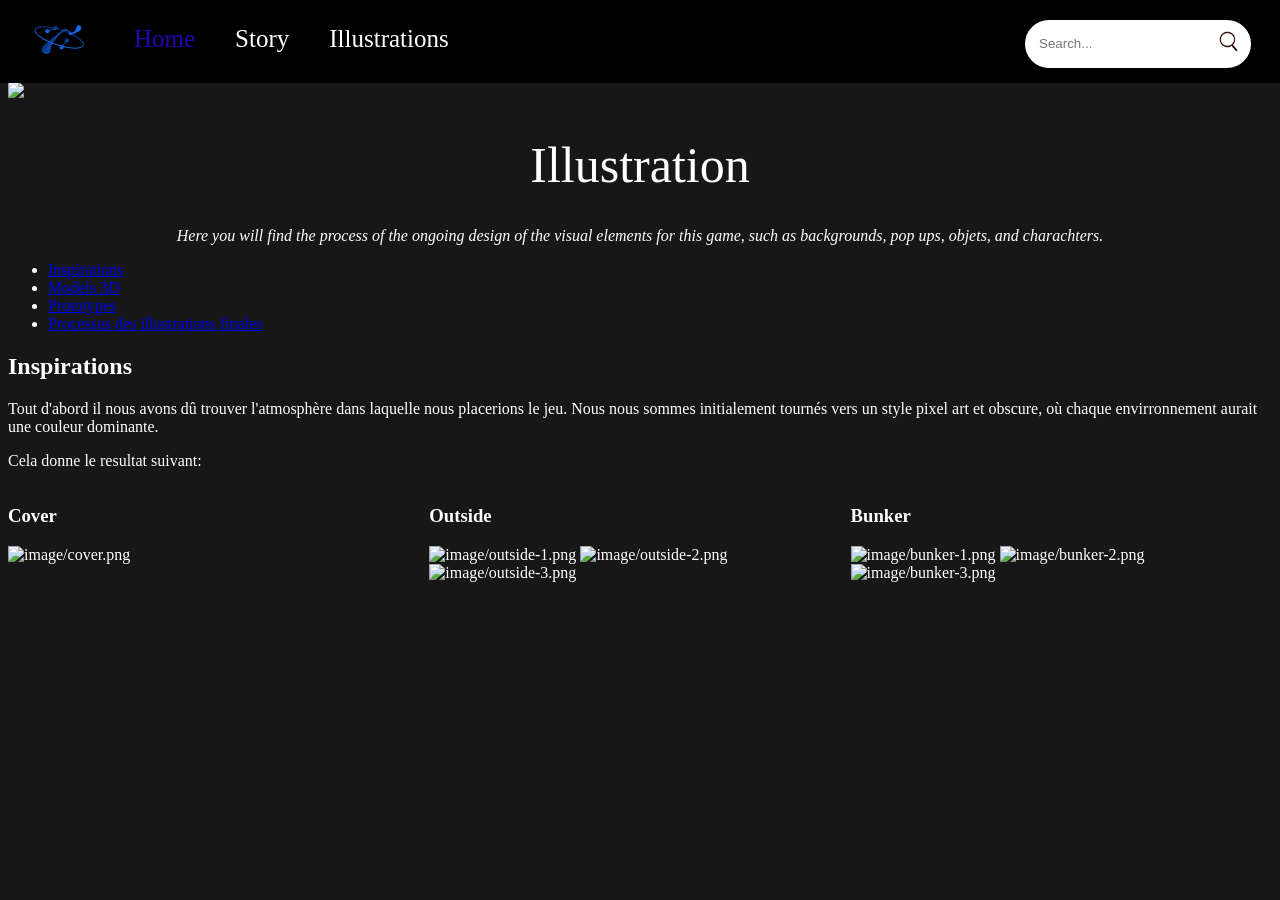
==== illustration.html @ 625d81b2 "Update illustration.html" ====
<!DOCTYPE html>
<html lang="en">
    <head>
        <meta charset="utf-8"/>
        <link rel="stylesheet" type="text/css" href="style/css1.css">
        <meta name="description" content="a site to represent our game project">
    	<meta name="keywords" content="Bottom Line">
    	<meta name="author" content="NGC crew">
		<title>Illustration page</title>

		<style>
			/*Disposition des images*/
			#algum{
				display: flex; 
    			gap: 10px;  
			}
			#album img{
				max-widght=200
				height: auto;
			}

			/*Pour faire des colonnes:*/
			
			.ligne:after {
			    content: "";
			    clear: both;
			    display: block;
			}
			[class*="col-"] {
			    float: left;
			    padding: 0px;
			}
			.col-1 {width: 8.33%;}
			.col-2 {width: 16.66%;}
			.col-3 {width: 25%;}
			.col-4 {width: 33.33%;}
			.col-5 {width: 41.66%;}
			.col-6 {width: 50%;}
			.col-7 {width: 58.33%;}
			.col-8 {width: 66.66%;}
			.col-9 {width: 75%;}
			.col-10 {width: 83.33%;}
			.col-11 {width: 91.66%;}
			.col-12 {width: 100%;}
			

				
		</style>
    </head>
    
    <body>

        <div class="menu" id="menu">
            <ul>
                <li><img src="image/nexgenc.png" alt="NGC logo" width="50px" id="ngc"></li>
                <li><a href="index.html" id="home">Home</a> </li>
                <li><a href="story.html" id="story">Story</a></li>
                <li><a href="illustration.html" id="illu">Illustrations</a></li>
                    
                    <div class="search">
                        <form class="bar">
                            <input type="text" placeholder="Search..." id='searchinput'>
                            <button type="button" onclick="chercher()"><img src="image/search.png" width="30px"></button>
                        </form>
                    </div>
            </ul>
        </div>
  
        <div id="Top">
            <img src="https://i.pinimg.com/originals/60/51/5e/60515eca291621e67d0bb58f9df9e70d.gif" id="front-img">
            <div id="message"></div>
            <h1 id="front-txt">Illustration</h1>
            <p class="intro-txt"><em>Here you will find the process of the ongoing design of the visual elements for this game, such as backgrounds, pop ups, objets, and charachters.</em></p> 
        </div>

		<div id="sommaire">
			<ul>
				<li> <a href="#inspiration"> Inspirations </a></li>
				<li><a href="#models"> Models 3D </a></li>
				<li><a href="#prototypes"> Prototypes</a></li>
				<li><a href="processus">Processus des illustrations finales</a></li>
			</ul>
		</div>

		<div id="inspiration">
			<h2> Inspirations</h2>
			<p> Tout d'abord il nous avons dû trouver l'atmosphère dans laquelle nous placerions le jeu. Nous nous sommes initialement tournés vers un style pixel art et obscure, où chaque envirronnement aurait une couleur dominante.</p>
			<p>Cela donne le resultat suivant:</p>
			<div class=ligne>
				<div class="col-4">
					<h3>Cover</h3>
					<div id="album">
						<img src="" alt="image/cover.png">
					</div>
				</div>
				<div class="col-4">
					<h3>Outside</h3>
					<img src="" alt="image/outside-1.png">
					<img src="" alt="image/outside-2.png">
					<img src="" alt="image/outside-3.png">
				</div>
				<div class="col-4">
					<h3>Bunker</h3>
					<img src="" alt="image/bunker-1.png">
					<img src="" alt="image/bunker-2.png">
					<img src="" alt="image/bunker-3.png">
				</div>
			</div>
		</div>
    </body>
---- style/css1.css ----
/*Pour faire des colones:*/

.ligne:after {
    content: "";
    clear: both;
    display: block;
}
[class*="col-"] {
    float: left;
    padding: 0px;
}
.col-1 {width: 8.33%;}
.col-2 {width: 16.66%;}
.col-3 {width: 25%;}
.col-4 {width: 33.33%;}
.col-5 {width: 41.66%;}
.col-6 {width: 50%;}
.col-7 {width: 58.33%;}
.col-8 {width: 66.66%;}
.col-9 {width: 75%;}
.col-10 {width: 83.33%;}
.col-11 {width: 91.66%;}
.col-12 {width: 100%;}



/*Style du Menu*/
.menu{ 
    position:sticky; 
    top:0; 
    left:0; 
    background-color: #000000;
    padding: 15px;
    margin-top: -9px;
    margin-left: -9px;
    margin-right: -9px;
} 
     
     
.menu ul{ 
    display:flex; 
    list-style: none;
    margin: 0;
    padding: 0;
} 


.menu li a{ 
    font-size: 25px;

    color:rgb(255, 255, 255);
    text-decoration:none; 
    display:block; 
    padding: 10px 20px;
}


/*a mettre en java + onpage color*/
.menu li a:hover{
    background-color: rgb(0, 14, 33);
} 


.menu li img{
    padding: 10px 20px;
    margin-right: 10px;
}


#home {
    color: #2900b0; /*current page = colored*/
}



/*Style search bar*/

.search{
    margin-left: auto;
    margin-right: 15px;
    margin-top: 5px;
    background-color: #ffffff;
    border: 4px solid #ffffff;
    border-radius: 50px;
}

.bar{
    display: flex;
}

.bar input{
    background: transparent;
    border: 0;
    outline: none;
    padding-left: 10px;
    padding-top: 5px;
}

.bar button{
    background: transparent;
    border: 0;
    padding-top: 5px;
}


.bar button img{
    width: 25px;
}


body{
    background-color: #171717;
    color: #ffffff;
}

#front-img {
    width: 100%;
}

#front-txt{
    font-size: 50px;
    color: #fff;
    font-weight: 30;
    text-align: center;
}

.intro-txt{
    text-align: center;
}

#contenu {
    margin-top: 70px;
}

#comments {
    margin-top: 50px;
    margin-right: 30px;
}

#add-comment {
    margin-left: 40px;
}


/*images photos de profiles*/
.img{ align-items: center; /* Ajuste la largeur de l'image à 100% de son conteneur */ 
     height: auto; /* Maintient le ratio d'aspect de l'image */ 
     margin: 0 auto; /* Centre l'image horizontalement */ } 

.image-carree{
    height: 200px;
}



/*Bouton sympatique*/
.tient{
    display: inline-block;
  background-color: #b80000;
  border-radius: 10px;
  border: 4px double #cccccc;
  color: #eeeeee;
  text-align: center;
  font-size: 16px;
  padding: 10px;
  width: 100px;
  -webkit-transition: all 0.5s;
  -moz-transition: all 0.5s;
  -o-transition: all 0.5s;
  transition: all 0.5s;
  cursor: pointer;
  margin: 5px;
}
.tient:hover {
  background-color: rgb(255, 115, 115);
}

[id*='animal']{
    text-align: center;
}

[id*='animal'] ul {
    list-style-type: none;
}

#comments ul {
  list-style-type: none;
}

/*commentaires*/
#comments ul > li:not(li ul li) {
    background-color: rgb(56, 56, 56);
    border-radius: 10px;
    padding: 10px;
    margin-bottom: 15px;
}

.div_avec_bordure{
    background-color: rgb(65, 42, 42);
    border-radius: 10px;
    padding: 10px;
    width: fit-content;
}

.div_avec_bordure form{
    margin-left: 20px;
    margin-right: 20px;
    margin-top: 5px;
    margin-bottom: 5px;
}

.ligne li a{
    color:rgb(255, 255, 255);
    text-decoration:none;
}
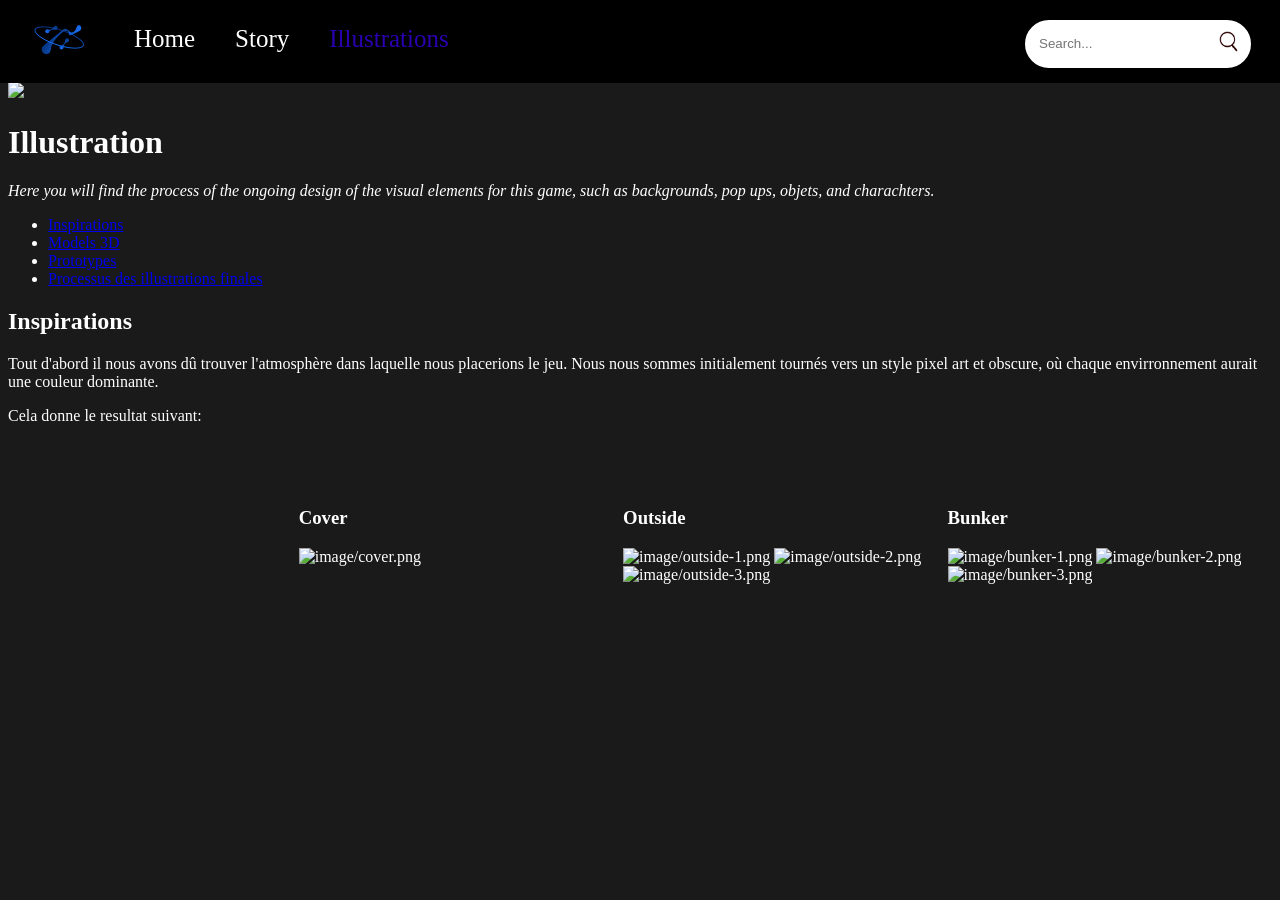
==== commit bfe11da4: "Update illustration.html" ====
--- a/illustration.html
+++ b/illustration.html
@@ -2,7 +2,7 @@
 <html lang="en">
     <head>
         <meta charset="utf-8"/>
-        <link rel="stylesheet" type="text/css" href="style/css1.css">
+        <link rel="stylesheet" type="text/css" href="style/css3.css">
         <meta name="description" content="a site to represent our game project">
     	<meta name="keywords" content="Bottom Line">
     	<meta name="author" content="NGC crew">
--- a/style/css3.css
+++ b/style/css3.css
@@ -0,0 +1,158 @@
+/*Pour faire des colones:*/
+
+.ligne:after {
+    content: "";
+    clear: both;
+    display: block;
+}
+
+[class*="col-"] {
+    float: left;
+    padding: 0px;
+}
+
+.col-1 {width: 8.33%;}
+.col-2 {width: 16.66%;}
+.col-3 {width: 25%;}
+.col-4 {width: 33.33%;}
+.col-5 {width: 41.66%;}
+.col-6 {width: 50%;}
+.col-7 {width: 58.33%;}
+.col-8 {width: 66.66%;}
+.col-9 {width: 75%;}
+.col-10 {width: 83.33%;}
+.col-11 {width: 91.66%;}
+.col-12 {width: 100%;}
+
+
+/*Style du Menu*/
+.menu{ 
+    position:sticky; 
+    top:0; 
+    left:0; 
+    background-color: #000000;
+    padding: 15px;
+    margin-top: -9px;
+    margin-left: -9px;
+    margin-right: -9px;
+} 
+     
+     
+.menu ul{ 
+    display:flex; 
+    list-style: none;
+    margin: 0;
+    padding: 0;
+} 
+
+
+.menu li a{ 
+    font-size: 25px;
+
+    color:rgb(255, 255, 255);
+    text-decoration:none; 
+    display:block; 
+    padding: 10px 20px;
+}
+
+.menu li a:hover{
+    background-color: rgb(0, 14, 33);
+} 
+
+
+.menu li img{
+    padding: 10px 20px;
+    margin-right: 10px;
+}
+
+
+#illu {
+    color: #2900b0; /*current page = colored*/
+}
+
+
+/*Style search bar*/
+.search{
+    margin-left: auto;
+    margin-right: 15px;
+    margin-top: 5px;
+    background-color: #ffffff;
+    border: 4px solid #ffffff;
+    border-radius: 50px;
+}
+
+
+.bar{
+    display: flex;
+}
+
+
+.bar input{
+    background: transparent;
+    border: 0;
+    outline: none;
+    padding-left: 10px;
+    padding-top: 5px;
+}
+
+
+.bar button{
+    background: transparent;
+    border: 0;
+    padding-top: 5px;
+}
+
+
+.bar button img{
+    width: 25px;
+}
+
+/*body*/
+body{
+    background-color: #1a1a1a;
+    color: #ffffff;
+}
+
+img{ align-items: center; /* Ajuste la largeur de l'image à 100% de son conteneur */ 
+     height: auto; /* Maintient le ratio d'aspect de l'image */ 
+     margin: 0 auto; /* Centre l'image horizontalement */ } 
+
+#image-carree {height: 200px;
+    border-radius:50%; 
+
+}
+#animal1 img{height: 200px;
+    border-radius:50%;
+    
+}
+[id*='animal']{
+    text-align: center;
+}
+[id*='animal'] ul {
+  list-style-type: none;
+}
+
+.ligne {
+    display: block;
+    margin-top: 5%;
+    margin-left: 23%;
+    margin-bottom: 5%;
+}
+
+.feed h1{
+    text-align: center;
+}
+
+#feedimg {
+    display: block;
+    margin: auto;
+}
+
+fieldset{
+    margin-left: 10%;
+    margin-right: 10%;
+}
+
+.center{
+    text-align: center;
+}
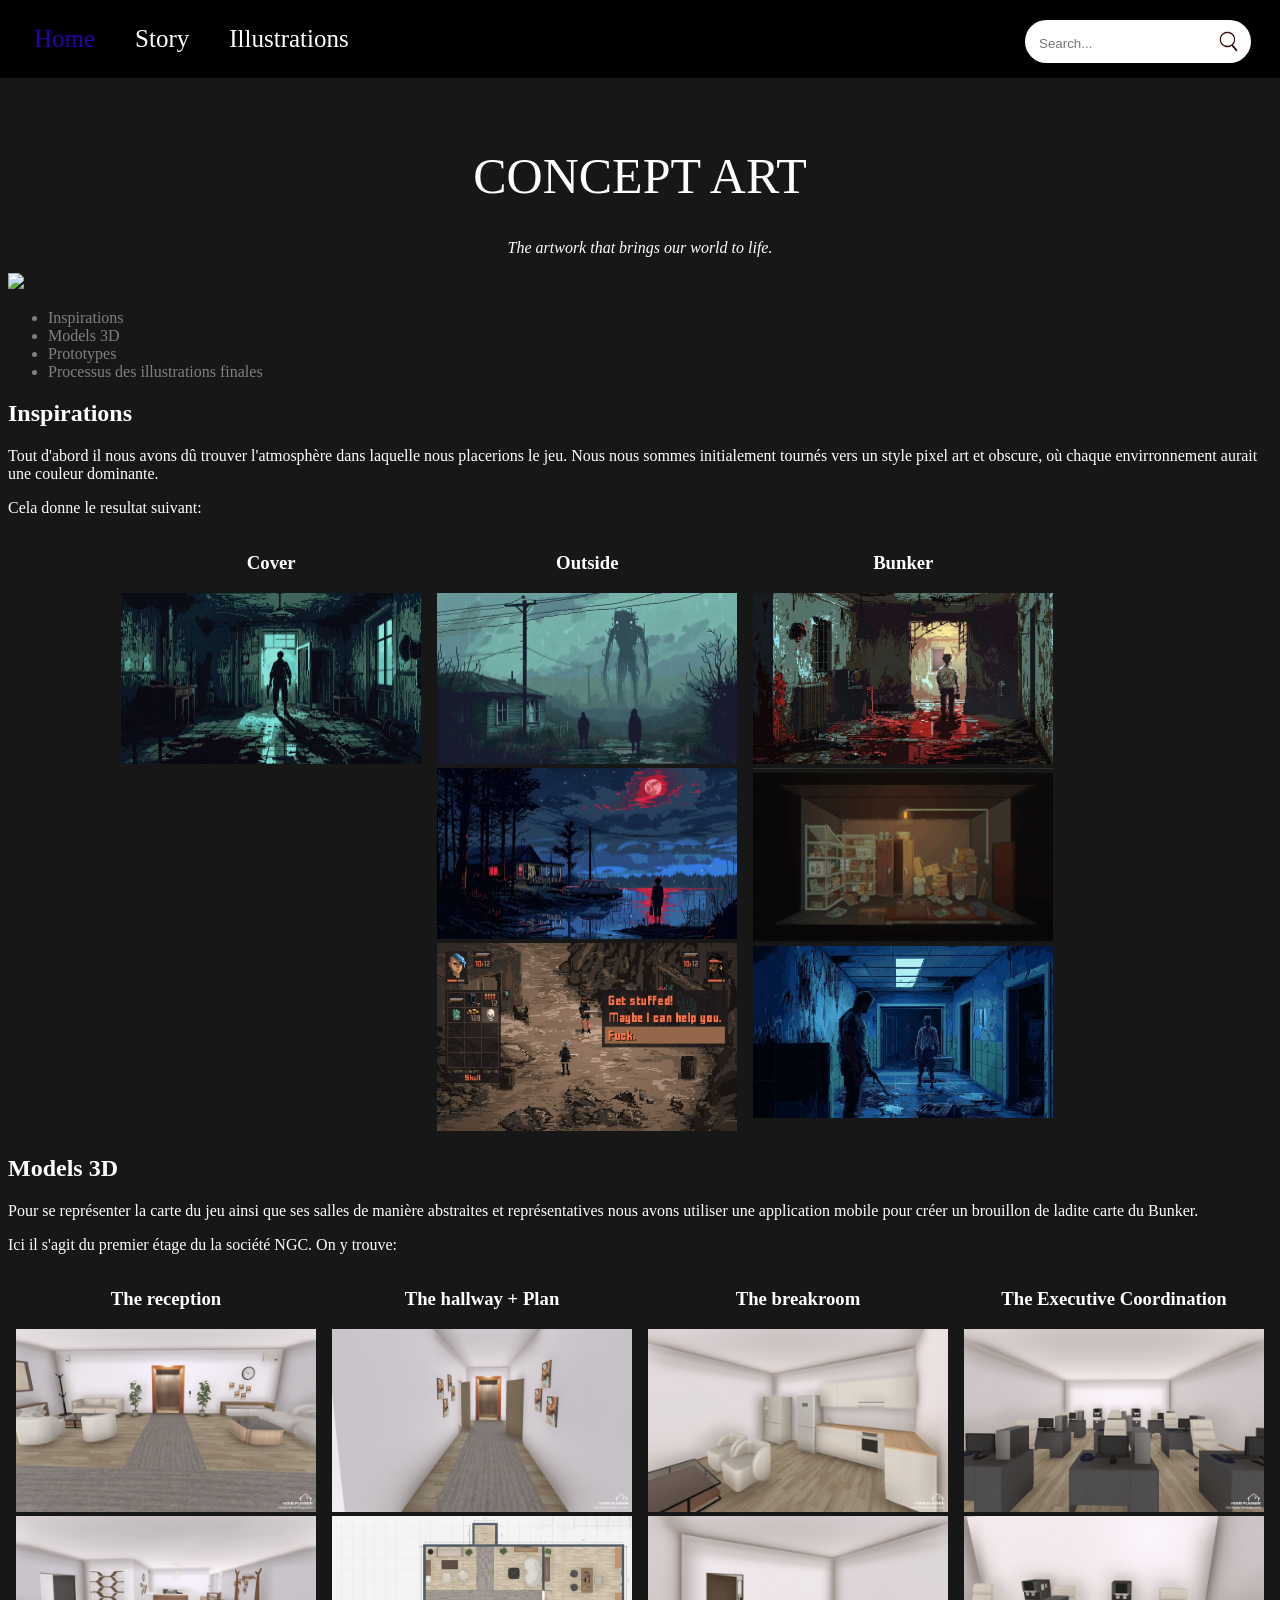
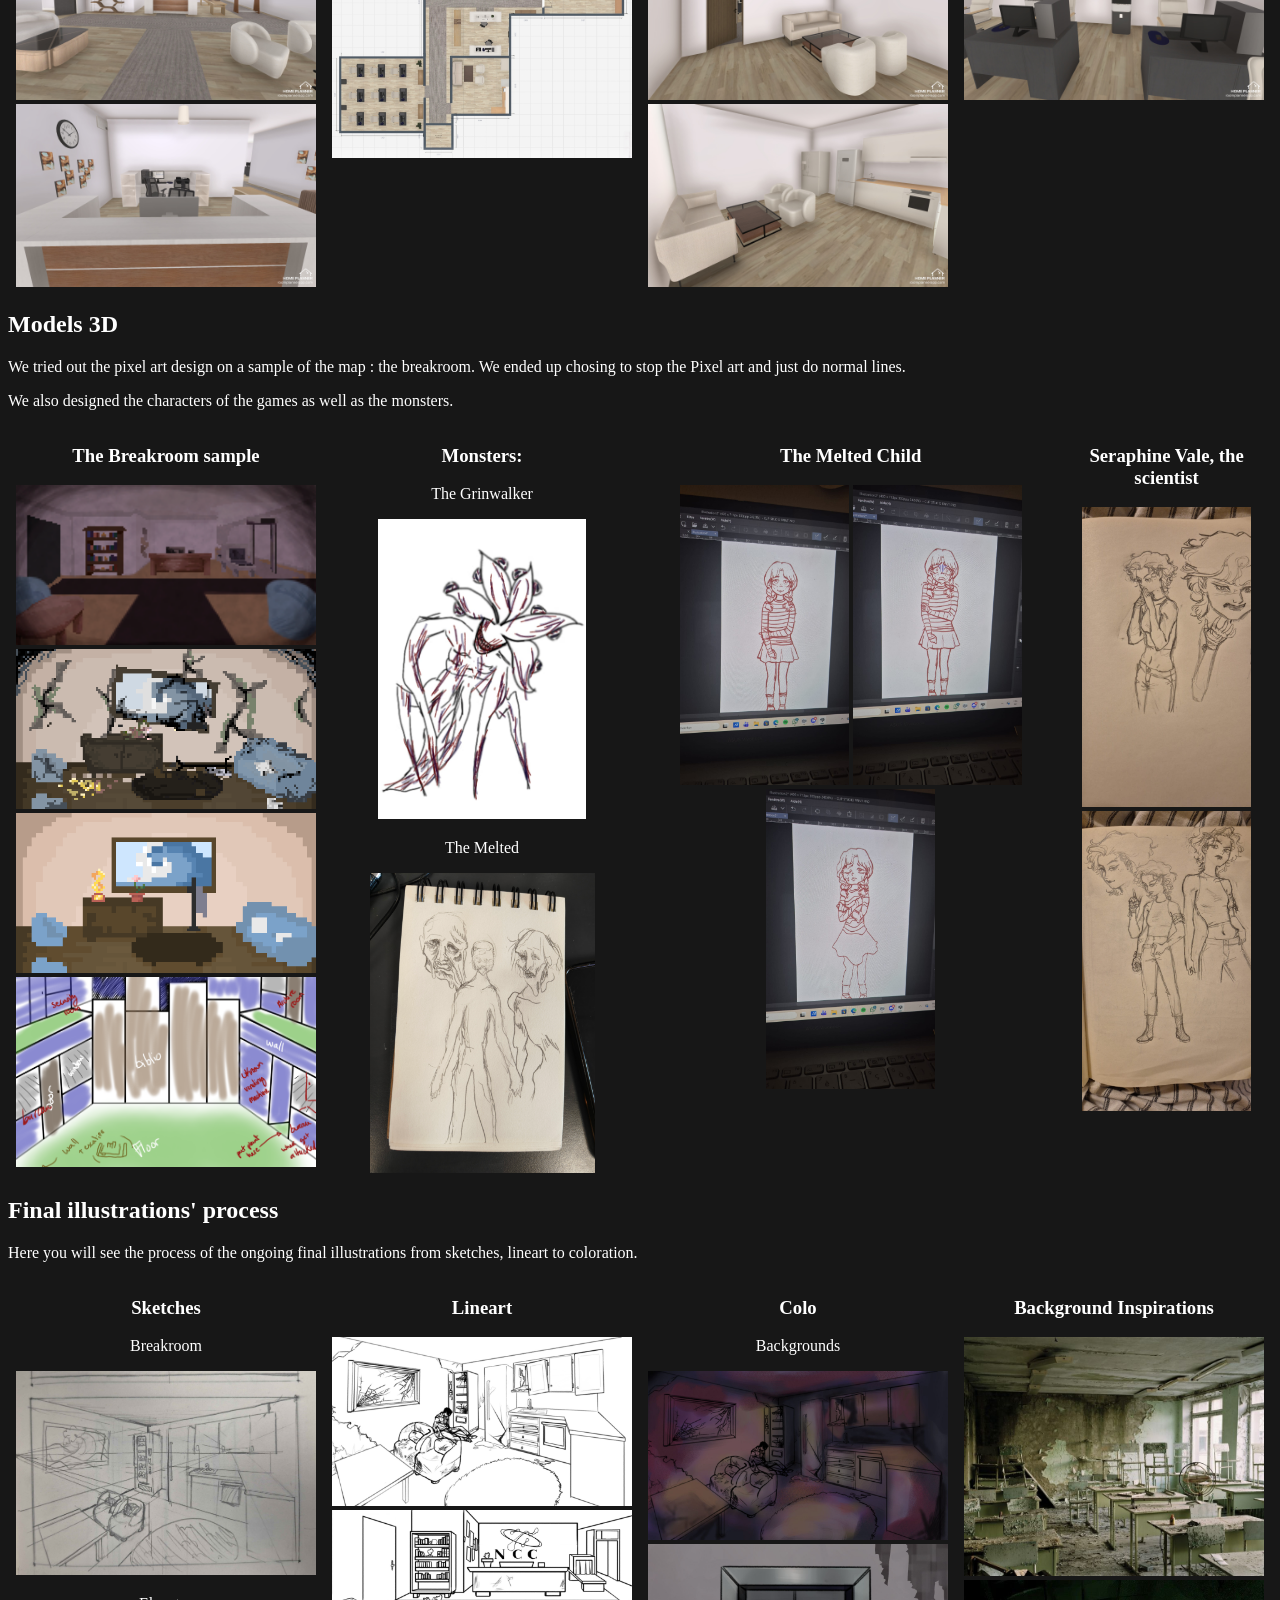
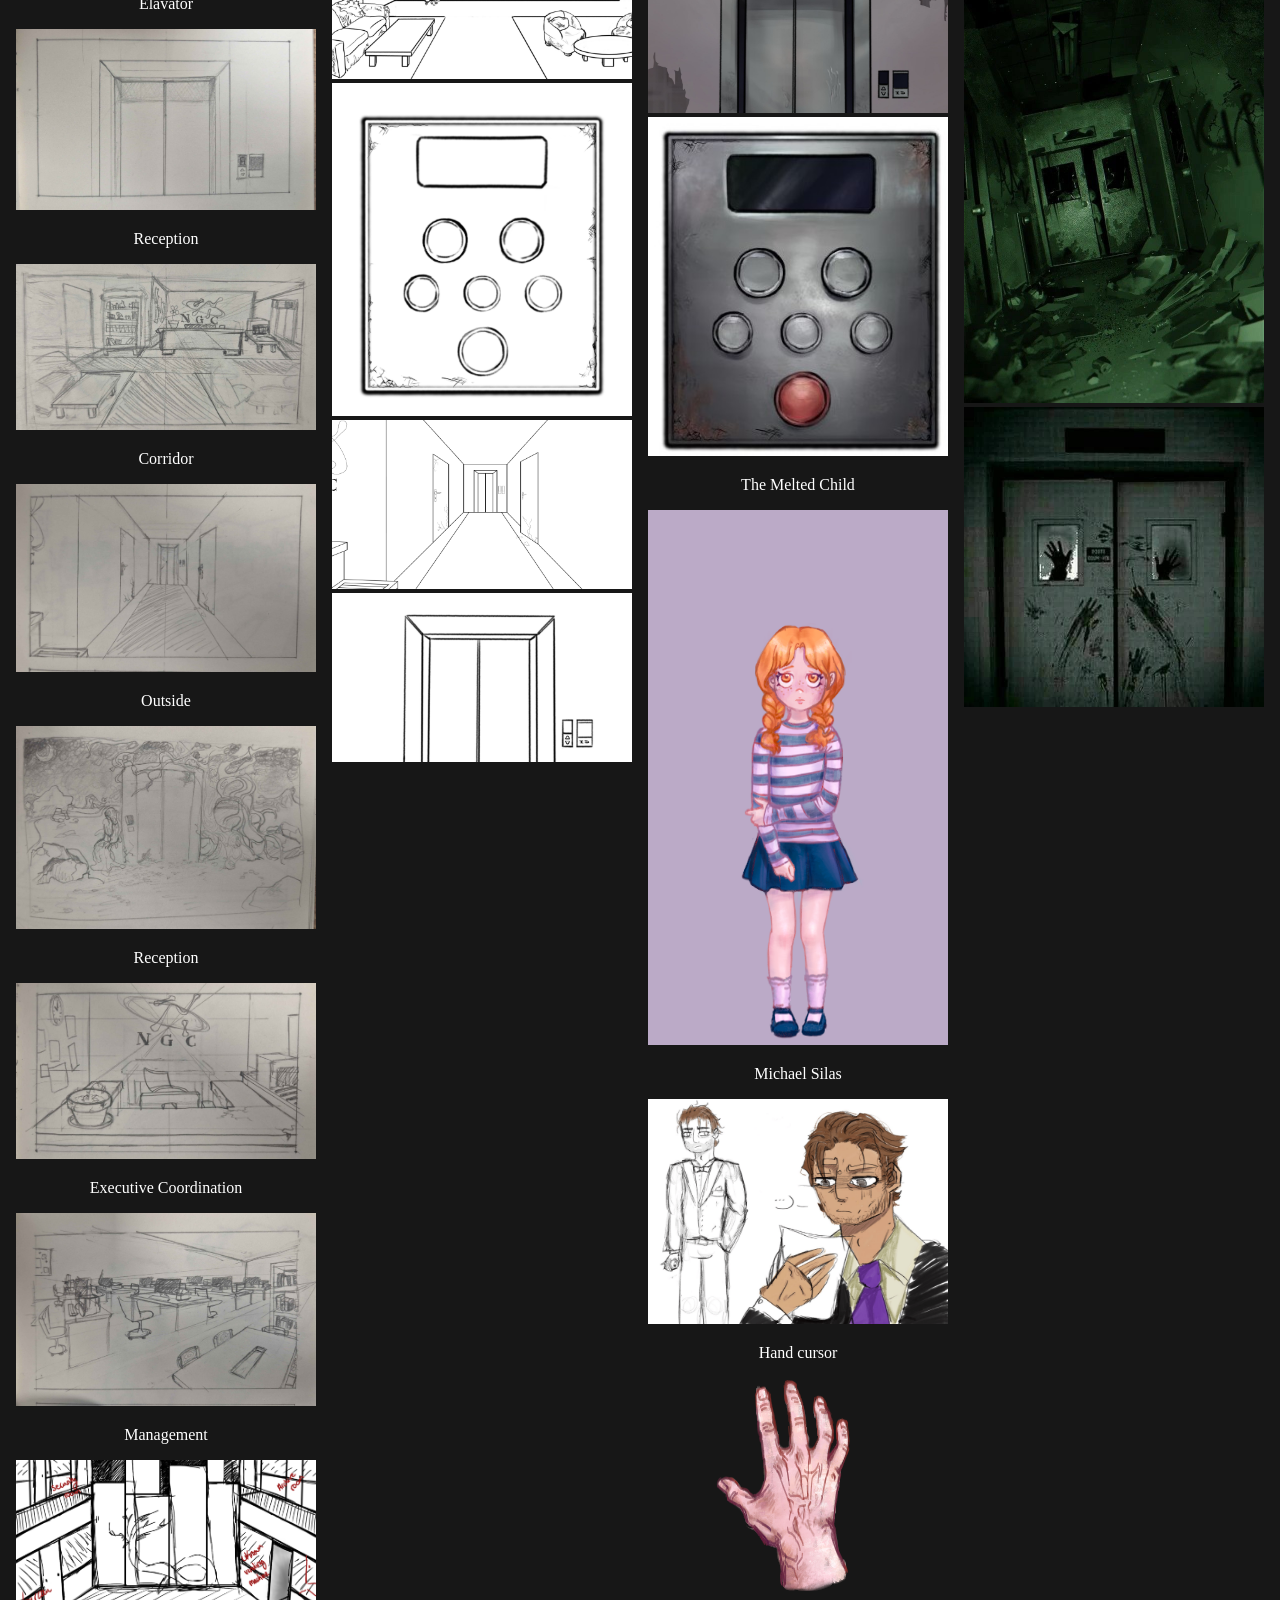
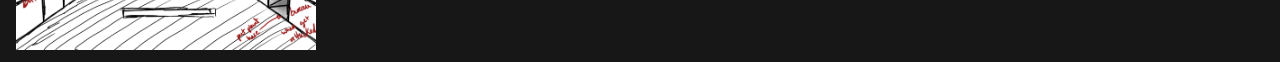
==== commit bcf093c7: "illustration page finished" ====
--- a/illustration.html
+++ b/illustration.html
@@ -2,20 +2,39 @@
 <html lang="en">
     <head>
         <meta charset="utf-8"/>
-        <link rel="stylesheet" type="text/css" href="style/css3.css">
+        <link rel="stylesheet" type="text/css" href="style/css1.css">
         <meta name="description" content="a site to represent our game project">
     	<meta name="keywords" content="Bottom Line">
     	<meta name="author" content="NGC crew">
 		<title>Illustration page</title>
 
 		<style>
+            /*lien*/
+            a,
+            a:visited,
+            a:active {
+                color: inherit;
+                text-decoration: none; /* ou none si tu veux */
+            }
+            a:hover{
+                color: white;
+            }
+            ul{
+                color: gray;
+                text-decoration: none;
+            }
+            /*Disposer tout les titre h3 au centre*/
+            h3{
+                text-align: center;
+            }
+
 			/*Disposition des images*/
-			#algum{
-				display: flex; 
+			#album{
+                text-align: center;
     			gap: 10px;  
 			}
 			#album img{
-				max-widght=200
+				max-width: 300px;
 				height: auto;
 			}
 
@@ -52,25 +71,27 @@
 
         <div class="menu" id="menu">
             <ul>
-                <li><img src="image/nexgenc.png" alt="NGC logo" width="50px" id="ngc"></li>
                 <li><a href="index.html" id="home">Home</a> </li>
-                <li><a href="story.html" id="story">Story</a></li>
-                <li><a href="illustration.html" id="illu">Illustrations</a></li>
+                <li><a href="story.html" id="form">Story</a></li>
+                <li><a href="illustration.html" id="about">Illustrations</a></li>
                     
                     <div class="search">
                         <form class="bar">
-                            <input type="text" placeholder="Search..." id='searchinput'>
-                            <button type="button" onclick="chercher()"><img src="image/search.png" width="30px"></button>
-                        </form>
+                        <input type="text" placeholder="Search..." id='searchinput'>
+                        <button type="button" onclick="chercher()"><img src="image/search.png" width="30px"></button>
+                    </form>
                     </div>
             </ul>
         </div>
   
         <div id="Top">
-            <img src="https://i.pinimg.com/originals/60/51/5e/60515eca291621e67d0bb58f9df9e70d.gif" id="front-img">
-            <div id="message"></div>
-            <h1 id="front-txt">Illustration</h1>
-            <p class="intro-txt"><em>Here you will find the process of the ongoing design of the visual elements for this game, such as backgrounds, pop ups, objets, and charachters.</em></p> 
+            <div id="contenu">
+            <div class="feed">
+                <h1 id="front-txt">CONCEPT ART</h1>
+                <p class="intro-txt"><em>The artwork that brings our world to life.</em></p>
+                <img src="https://i.pinimg.com/1200x/23/aa/86/23aa86f2eb65d924504373cc78329e7d.jpg" id="feedimg" width="800px">
+            </div>
+        </div>
         </div>
 
 		<div id="sommaire">
@@ -78,7 +99,7 @@
 				<li> <a href="#inspiration"> Inspirations </a></li>
 				<li><a href="#models"> Models 3D </a></li>
 				<li><a href="#prototypes"> Prototypes</a></li>
-				<li><a href="processus">Processus des illustrations finales</a></li>
+				<li><a href="#processus">Processus des illustrations finales</a></li>
 			</ul>
 		</div>
 
@@ -86,24 +107,172 @@
 			<h2> Inspirations</h2>
 			<p> Tout d'abord il nous avons dû trouver l'atmosphère dans laquelle nous placerions le jeu. Nous nous sommes initialement tournés vers un style pixel art et obscure, où chaque envirronnement aurait une couleur dominante.</p>
 			<p>Cela donne le resultat suivant:</p>
-			<div class=ligne>
+			<div class="ligne">
+                <div class="col-1"><p></p></div>
+				<div class="col-3">
+					<h3>Cover</h3>
+					<div id="album">
+						<img src="image/cover.png" alt="">
+					</div>
+				</div>
+				<div class="col-3">
+					<h3>Outside</h3>
+                    <div id="album">
+                        <img src="image/outside-1.png" alt="">
+                        <img src="image/outside-2.png" alt="">
+                        <img src="image/outside-3.png" alt="">
+                    </div>
+				</div>
+				<div class="col-3">
+					<h3>Bunker</h3>
+                    <div id="album">
+                        <img src="image/bunker-1.png" alt="">
+                        <img src="image/bunker-2.png" alt="">
+                        <img src="image/bunker-3.png" alt="">
+                    </div>
+     
+				</div>
+			</div>
+		</div>
+
+        <div id="models">
+			<h2> Models 3D</h2>
+			<p> Pour se représenter la carte du jeu ainsi que ses salles de manière abstraites et représentatives nous avons utiliser une application mobile pour créer un brouillon de ladite carte du Bunker.</p>
+			<p>Ici il s'agit du premier étage du la société NGC. On y trouve:</p>
+			<div class="ligne">
+				<div class="col-3">
+					<h3>The reception</h3>
+					<div id="album">
+						<img src="image/reception-1.jpg" alt="">
+                        <img src="image/reception-2.jpg" alt="">
+                        <img src="image/reception-3.jpg" alt="">
+					</div>
+				</div>
+				<div class="col-3">
+                    <div id="album">
+                        <h3>The hallway + Plan</h3>
+                        <img src="image/hall.jpg" alt="">
+                        <img src="image/plan.jpg" alt="Plan en coupe de la map 3D du niveau -1">
+                    </div>
+				</div>
+				<div class="col-3">
+					<h3>The breakroom</h3>
+                    <div id="album">
+                        <img src="image/break-1.jpg" alt="">
+                        <img src="image/break-2.jpg" alt="">
+                        <img src="image/break-3.jpg" alt="">
+                    </div>
+				</div>
+                <div class="col-3">
+                    <div id="album">
+                        <h3>The Executive Coordination</h3>
+                        <img src="image/ec-1.jpg" alt="">
+                        <img src="image/ec-2.jpg" alt="">
+                    </div>
+				</div>
+			</div>
+		</div>
+
+        
+        <div id="prototypes">
+			<h2> Models 3D</h2>
+			<p> We tried out the pixel art design on a sample of the map : the breakroom. We ended up chosing to stop the Pixel art and just do normal lines.</p>
+			<p> We also designed the characters of the games as well as the monsters.</p>
+			<div class="ligne">
+				<div class="col-3">
+					<h3>The Breakroom sample</h3>
+					<div id="album">
+						<img src="image/receptioncolo.png" alt="" style="width: 300px;">
+                        <img src="image/receptioncolo-1.png" alt="">
+                        <img src="image/receptioncolo-2.png" alt="">
+                        <img src="image/management.png" alt="">
+					</div>
+				</div>
+				<div class="col-3">
+                    <div id="album" >
+                        <h3>Monsters:</h3>
+                        <p>The Grinwalker</p>
+                        <img src="image/grinwalker.png" alt="" style="height: 300px;">
+                        <p>The Melted</p>
+                        <img src="image/melted.jpg" alt="" style="height: 300px;">
+                    </div>
+				</div>
 				<div class="col-4">
-					<h3>Cover</h3>
-					<div id="album">
-						<img src="" alt="image/cover.png">
-					</div>
-				</div>
-				<div class="col-4">
-					<h3>Outside</h3>
-					<img src="" alt="image/outside-1.png">
-					<img src="" alt="image/outside-2.png">
-					<img src="" alt="image/outside-3.png">
-				</div>
-				<div class="col-4">
-					<h3>Bunker</h3>
-					<img src="" alt="image/bunker-1.png">
-					<img src="" alt="image/bunker-2.png">
-					<img src="" alt="image/bunker-3.png">
+					<h3>The Melted Child</h3>
+                    <div id="album">
+                        <img src="image/mchild-1.jpeg" alt="" style="height: 300px;">
+                        <img src="image/mchild-2.jpeg" alt="" style="height: 300px;">
+                        <img src="image/mchild-3.jpeg" alt="" style="height: 300px;">
+                    </div>
+				</div>
+                <div class="col-2">
+                    <div id="album">
+                        <h3>Seraphine Vale, the scientist</h3>
+                        <img src="image/seraphine-1.jpeg" alt="" style="height: 300px;">
+                        <img src="image/seraphine-2.jpeg" alt="" style="height: 300px;">
+                    </div>
+				</div>
+			</div>
+		</div>
+
+        <div id="processus">
+			<h2> Final illustrations' process</h2>
+			<p>Here you will see the process of the ongoing final illustrations from sketches, lineart to coloration. </p>
+			<div class="ligne">
+				<div class="col-3">
+					<h3>Sketches</h3>
+					<div id="album">
+                        <p>Breakroom</p>
+                        <img src="image/breakroom.jpg" alt="" >
+                        <p>Elavator</p>
+                        <img src="image/elevatorr.jpg" alt="" >
+                        <p>Reception</p>
+                        <img src="image/reception.jpg" alt="" >
+                        <p>Corridor</p>
+                        <img src="image/corridor.jpg" alt="" >
+                        <p>Outside</p>
+                        <img src="image/outside.jpg" alt="" >
+                        <p>Reception</p>
+                        <img src="image/reception-desk.jpg" alt="" >
+                        <p>Executive Coordination</p>
+                        <img src="image/executive-coordination.jpg" alt="" >
+                        <p>Management</p>
+                        <img src="image/management-sketch.png" alt="" >
+					</div>
+				</div>
+				<div class="col-3">
+                    <div id="album" >
+                        <h3>Lineart</h3>
+                        <img src="image/breakroom-lineart.jpg" alt="" >
+                        <img src="image/reception-lineart.jpg" alt="" >
+                        <img src="image/buttonlineart.png" alt="" >
+                        <img src="image/corridor-lineart.png" alt="" >
+                        <img src="image/elavator-lineart.jpg" alt="" >
+                    </div>
+				</div>
+				<div class="col-3">
+					<h3>Colo</h3>
+                    <div id="album">
+                        <p>Backgrounds</p>
+                        <img src="image/breakroom-colo.jpg" alt="">
+                        <img src="image/elevator-colo.jpg" alt="" >
+                        <img src="image/boutton-elevator.jpg" alt="" >
+                        <p>The Melted Child</p>
+                        <img src="image/meltedchild.png">
+                        <p>Michael Silas</p>
+                        <img src="image/michael.png" alt="" >
+                        <p>Hand cursor</p>
+                        <img src="image/hand-cursor-2.png">
+                    </div>
+				</div>
+                <div class="col-3">
+                    <div id="album">
+                        <h3>Background Inspirations</h3>
+                        <img src="image/inspibk-1.jpeg" alt="" >
+                        <img src="image/inspibk-2.jpeg" alt="">
+                        <img src="image/inspibk-3.jpeg" alt="">
+
+                    </div>
 				</div>
 			</div>
 		</div>
--- a/style/css1.css
+++ b/style/css1.css
@@ -0,0 +1,215 @@
+/*Pour faire des colones:*/
+
+.ligne:after {
+    content: "";
+    clear: both;
+    display: block;
+}
+[class*="col-"] {
+    float: left;
+    padding: 0px;
+}
+.col-1 {width: 8.33%;}
+.col-2 {width: 16.66%;}
+.col-3 {width: 25%;}
+.col-4 {width: 33.33%;}
+.col-5 {width: 41.66%;}
+.col-6 {width: 50%;}
+.col-7 {width: 58.33%;}
+.col-8 {width: 66.66%;}
+.col-9 {width: 75%;}
+.col-10 {width: 83.33%;}
+.col-11 {width: 91.66%;}
+.col-12 {width: 100%;}
+
+
+
+/*Style du Menu*/
+.menu{ 
+    position:sticky; 
+    top:0; 
+    left:0; 
+    background-color: #000000;
+    padding: 15px;
+    margin-top: -9px;
+    margin-left: -9px;
+    margin-right: -9px;
+} 
+     
+     
+.menu ul{ 
+    display:flex; 
+    list-style: none;
+    margin: 0;
+    padding: 0;
+} 
+
+
+.menu li a{ 
+    font-size: 25px;
+
+    color:rgb(255, 255, 255);
+    text-decoration:none; 
+    display:block; 
+    padding: 10px 20px;
+}
+
+
+/*a mettre en java + onpage color*/
+.menu li a:hover{
+    background-color: rgb(0, 14, 33);
+} 
+
+
+.menu li img{
+    padding: 10px 20px;
+    margin-right: 10px;
+}
+
+
+#home {
+    color: #2900b0; /*current page = colored*/
+}
+
+
+
+/*Style search bar*/
+
+.search{
+    margin-left: auto;
+    margin-right: 15px;
+    margin-top: 5px;
+    background-color: #ffffff;
+    border: 4px solid #ffffff;
+    border-radius: 50px;
+}
+
+.bar{
+    display: flex;
+}
+
+.bar input{
+    background: transparent;
+    border: 0;
+    outline: none;
+    padding-left: 10px;
+    padding-top: 5px;
+}
+
+.bar button{
+    background: transparent;
+    border: 0;
+    padding-top: 5px;
+}
+
+
+.bar button img{
+    width: 25px;
+}
+
+
+body{
+    background-color: #171717;
+    color: #ffffff;
+}
+
+#front-img {
+    width: 100%;
+}
+
+#front-txt{
+    font-size: 50px;
+    color: #fff;
+    font-weight: 30;
+    text-align: center;
+}
+
+.intro-txt{
+    text-align: center;
+}
+
+#contenu {
+    margin-top: 70px;
+}
+
+#comments {
+    margin-top: 50px;
+    margin-right: 30px;
+}
+
+#add-comment {
+    margin-left: 40px;
+}
+
+
+/*images photos de profiles*/
+.img{ align-items: center; /* Ajuste la largeur de l'image à 100% de son conteneur */ 
+     height: auto; /* Maintient le ratio d'aspect de l'image */ 
+     margin: 0 auto; /* Centre l'image horizontalement */ } 
+
+.image-carree{
+    height: 200px;
+}
+
+
+
+/*Bouton sympatique*/
+.tient{
+    display: inline-block;
+  background-color: #b80000;
+  border-radius: 10px;
+  border: 4px double #cccccc;
+  color: #eeeeee;
+  text-align: center;
+  font-size: 16px;
+  padding: 10px;
+  width: 100px;
+  -webkit-transition: all 0.5s;
+  -moz-transition: all 0.5s;
+  -o-transition: all 0.5s;
+  transition: all 0.5s;
+  cursor: pointer;
+  margin: 5px;
+}
+.tient:hover {
+  background-color: rgb(255, 115, 115);
+}
+
+[id*='animal']{
+    text-align: center;
+}
+
+[id*='animal'] ul {
+    list-style-type: none;
+}
+
+#comments ul {
+  list-style-type: none;
+}
+
+/*commentaires*/
+#comments ul > li:not(li ul li) {
+    background-color: rgb(56, 56, 56);
+    border-radius: 10px;
+    padding: 10px;
+    margin-bottom: 15px;
+}
+
+.div_avec_bordure{
+    background-color: rgb(65, 42, 42);
+    border-radius: 10px;
+    padding: 10px;
+    width: fit-content;
+}
+
+.div_avec_bordure form{
+    margin-left: 20px;
+    margin-right: 20px;
+    margin-top: 5px;
+    margin-bottom: 5px;
+}
+
+.ligne li a{
+    color:rgb(255, 255, 255);
+    text-decoration:none;
+}
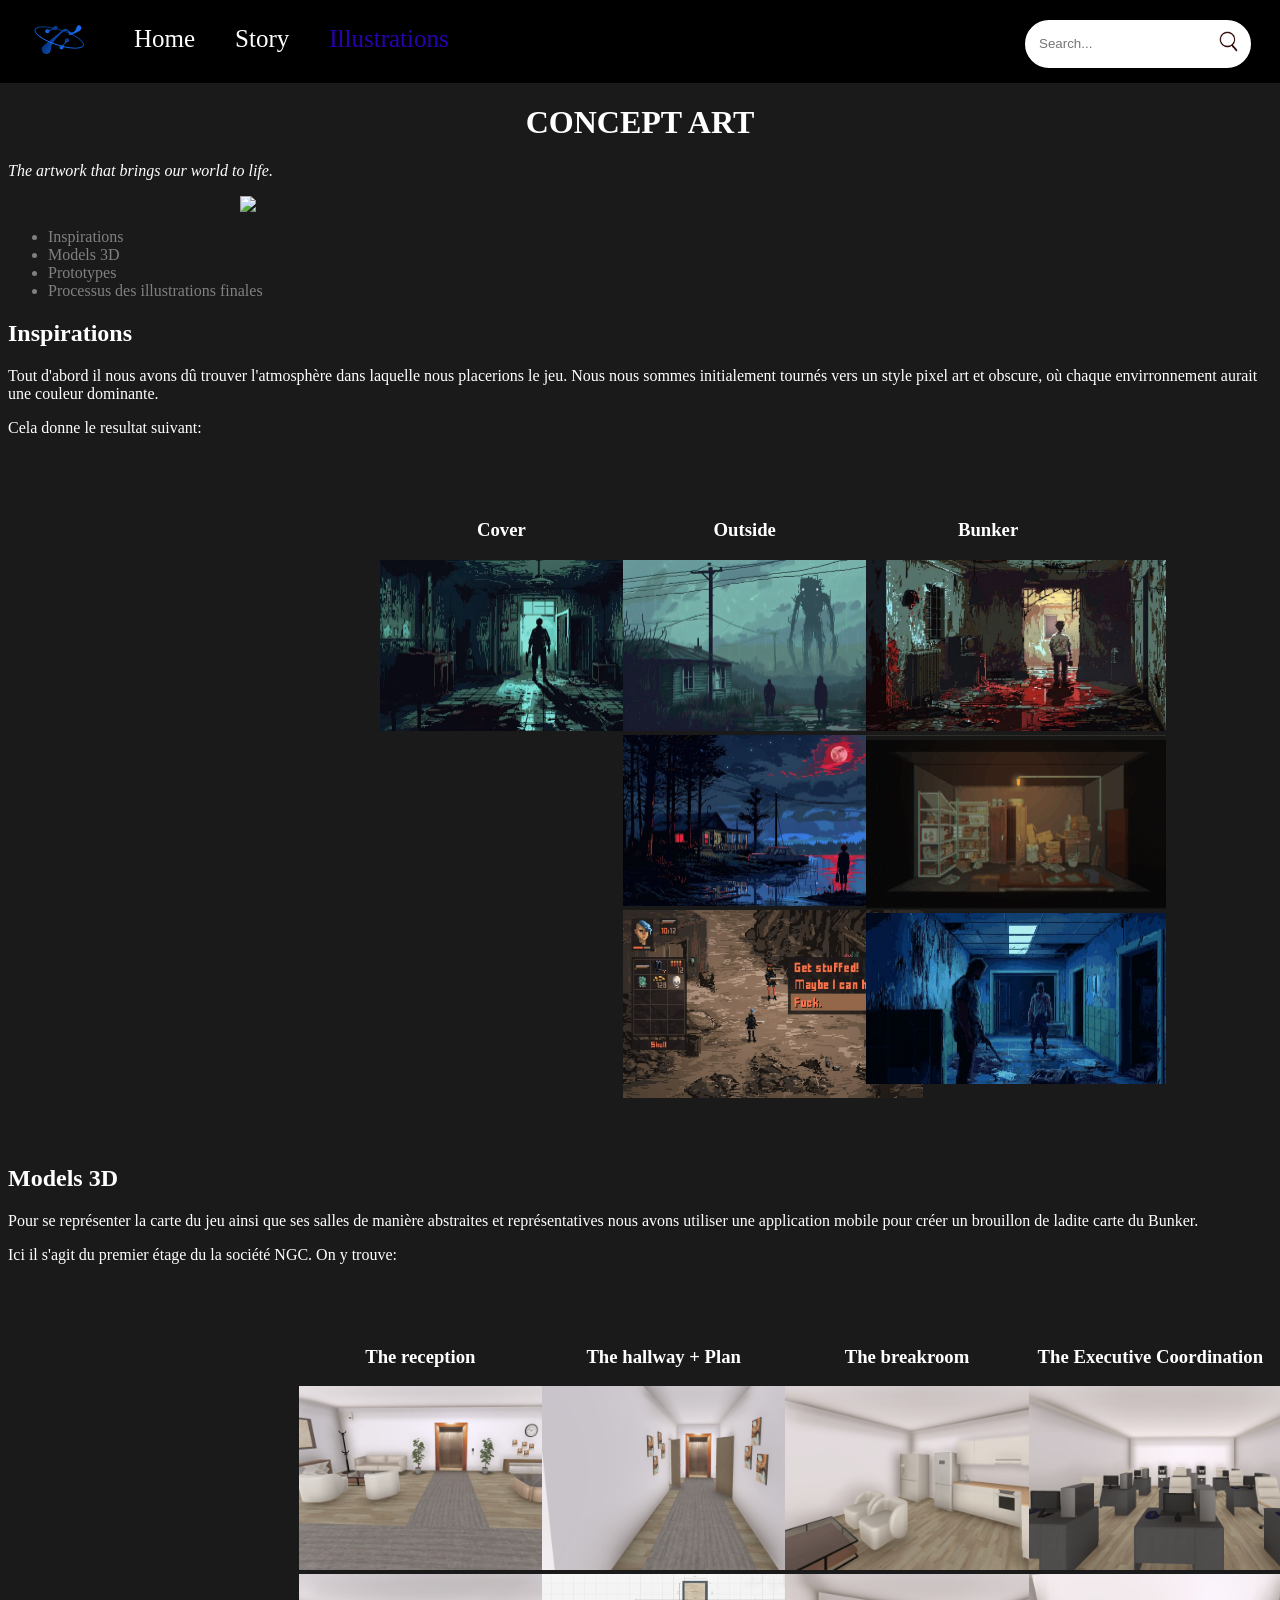
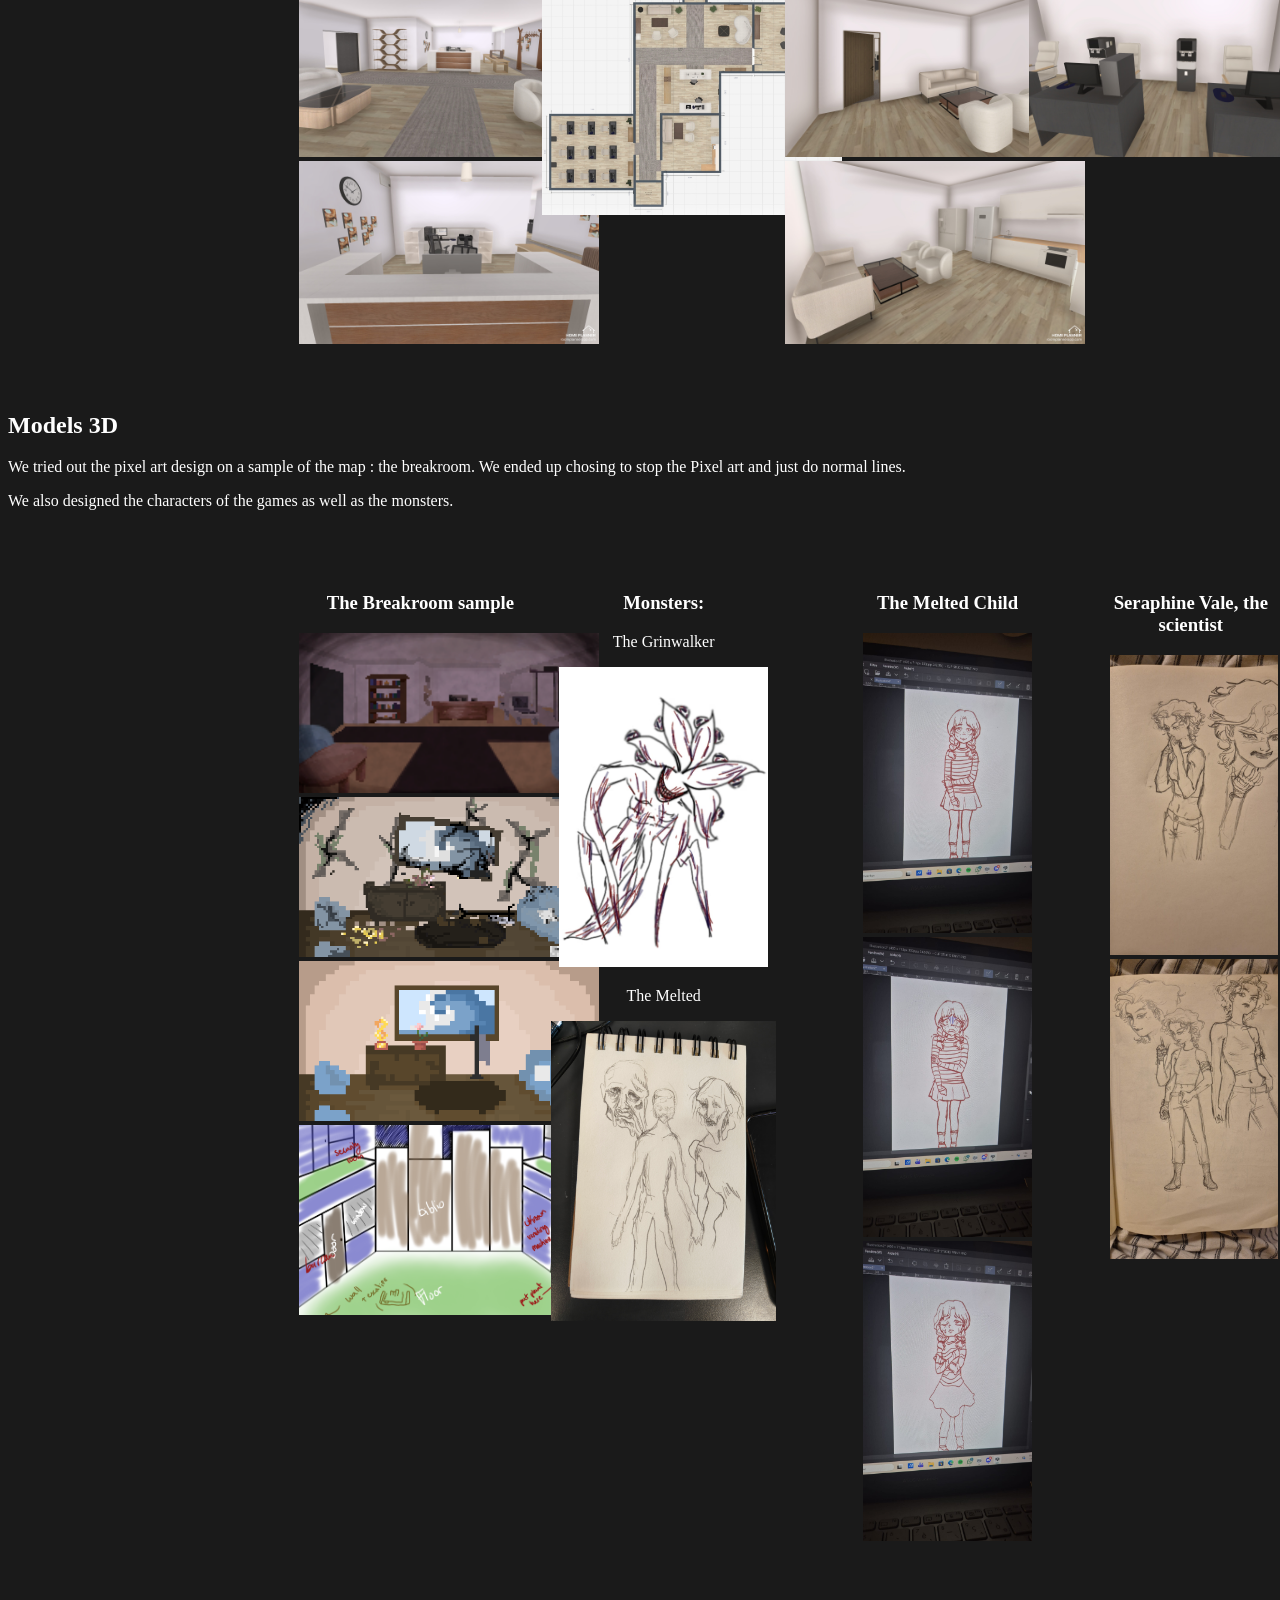
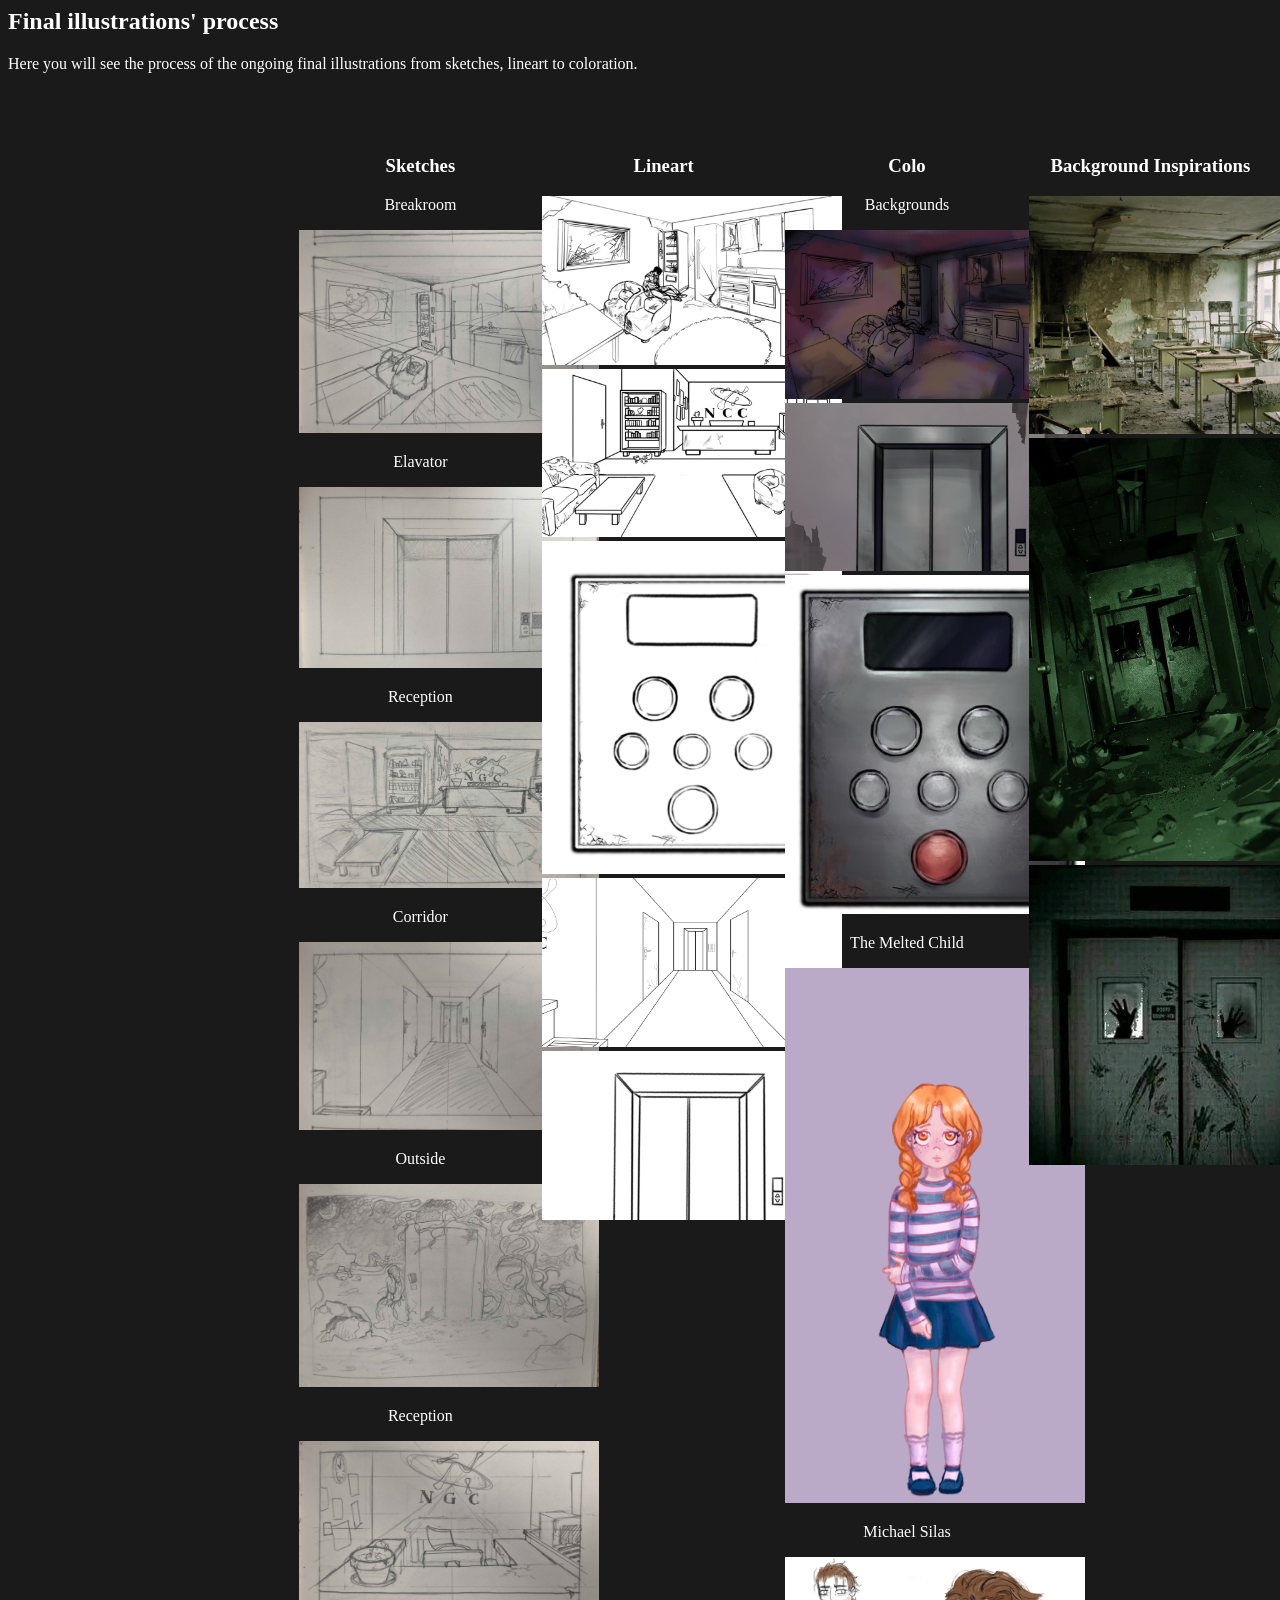
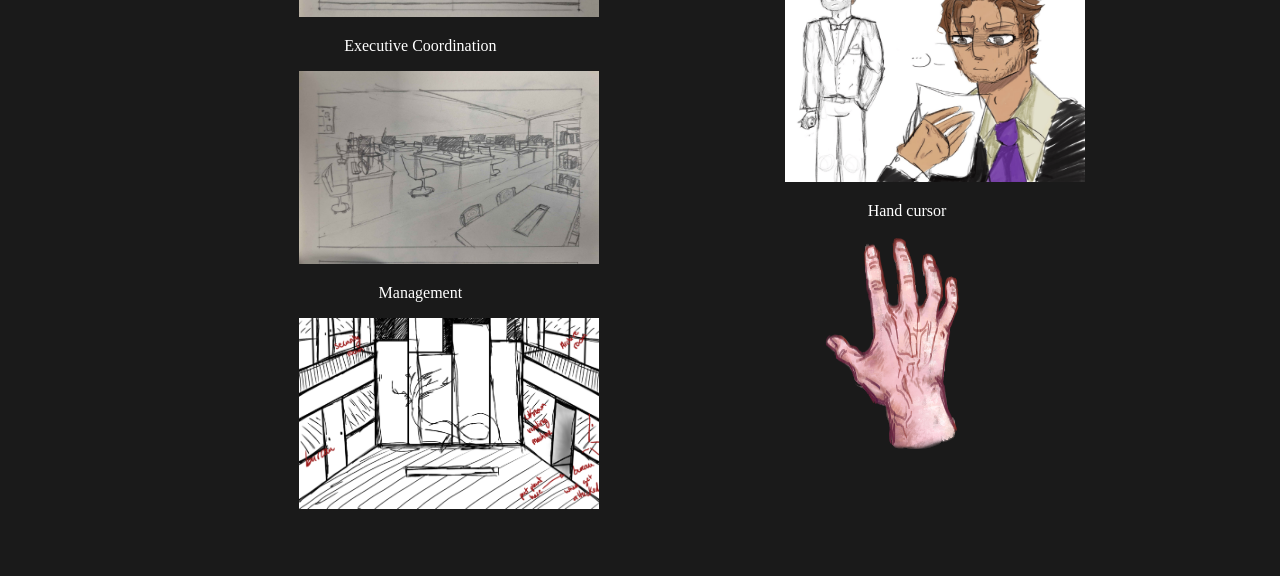
==== commit 507954cf: "Merge pull request #11 from SaiyanUtry/yasminedie-patch-1 illustration page finished" ====
--- a/illustration.html
+++ b/illustration.html
@@ -2,7 +2,7 @@
 <html lang="en">
     <head>
         <meta charset="utf-8"/>
-        <link rel="stylesheet" type="text/css" href="style/css1.css">
+        <link rel="stylesheet" type="text/css" href="style/css3.css">
         <meta name="description" content="a site to represent our game project">
     	<meta name="keywords" content="Bottom Line">
     	<meta name="author" content="NGC crew">
@@ -71,15 +71,16 @@
 
         <div class="menu" id="menu">
             <ul>
+                <li><img src="image/nexgenc.png" alt="NGC logo" width="50px" id="ngc"></li>
                 <li><a href="index.html" id="home">Home</a> </li>
-                <li><a href="story.html" id="form">Story</a></li>
-                <li><a href="illustration.html" id="about">Illustrations</a></li>
+                <li><a href="story.html" id="story">Story</a></li>
+                <li><a href="illustration.html" id="illu">Illustrations</a></li>
                     
                     <div class="search">
                         <form class="bar">
-                        <input type="text" placeholder="Search..." id='searchinput'>
-                        <button type="button" onclick="chercher()"><img src="image/search.png" width="30px"></button>
-                    </form>
+                            <input type="text" placeholder="Search..." id='searchinput'>
+                            <button type="button" onclick="chercher()"><img src="image/search.png" width="30px"></button>
+                        </form>
                     </div>
             </ul>
         </div>
--- a/style/css3.css
+++ b/style/css3.css
@@ -0,0 +1,158 @@
+/*Pour faire des colones:*/
+
+.ligne:after {
+    content: "";
+    clear: both;
+    display: block;
+}
+
+[class*="col-"] {
+    float: left;
+    padding: 0px;
+}
+
+.col-1 {width: 8.33%;}
+.col-2 {width: 16.66%;}
+.col-3 {width: 25%;}
+.col-4 {width: 33.33%;}
+.col-5 {width: 41.66%;}
+.col-6 {width: 50%;}
+.col-7 {width: 58.33%;}
+.col-8 {width: 66.66%;}
+.col-9 {width: 75%;}
+.col-10 {width: 83.33%;}
+.col-11 {width: 91.66%;}
+.col-12 {width: 100%;}
+
+
+/*Style du Menu*/
+.menu{ 
+    position:sticky; 
+    top:0; 
+    left:0; 
+    background-color: #000000;
+    padding: 15px;
+    margin-top: -9px;
+    margin-left: -9px;
+    margin-right: -9px;
+} 
+     
+     
+.menu ul{ 
+    display:flex; 
+    list-style: none;
+    margin: 0;
+    padding: 0;
+} 
+
+
+.menu li a{ 
+    font-size: 25px;
+
+    color:rgb(255, 255, 255);
+    text-decoration:none; 
+    display:block; 
+    padding: 10px 20px;
+}
+
+.menu li a:hover{
+    background-color: rgb(0, 14, 33);
+} 
+
+
+.menu li img{
+    padding: 10px 20px;
+    margin-right: 10px;
+}
+
+
+#illu {
+    color: #2900b0; /*current page = colored*/
+}
+
+
+/*Style search bar*/
+.search{
+    margin-left: auto;
+    margin-right: 15px;
+    margin-top: 5px;
+    background-color: #ffffff;
+    border: 4px solid #ffffff;
+    border-radius: 50px;
+}
+
+
+.bar{
+    display: flex;
+}
+
+
+.bar input{
+    background: transparent;
+    border: 0;
+    outline: none;
+    padding-left: 10px;
+    padding-top: 5px;
+}
+
+
+.bar button{
+    background: transparent;
+    border: 0;
+    padding-top: 5px;
+}
+
+
+.bar button img{
+    width: 25px;
+}
+
+/*body*/
+body{
+    background-color: #1a1a1a;
+    color: #ffffff;
+}
+
+img{ align-items: center; /* Ajuste la largeur de l'image à 100% de son conteneur */ 
+     height: auto; /* Maintient le ratio d'aspect de l'image */ 
+     margin: 0 auto; /* Centre l'image horizontalement */ } 
+
+#image-carree {height: 200px;
+    border-radius:50%; 
+
+}
+#animal1 img{height: 200px;
+    border-radius:50%;
+    
+}
+[id*='animal']{
+    text-align: center;
+}
+[id*='animal'] ul {
+  list-style-type: none;
+}
+
+.ligne {
+    display: block;
+    margin-top: 5%;
+    margin-left: 23%;
+    margin-bottom: 5%;
+}
+
+.feed h1{
+    text-align: center;
+}
+
+#feedimg {
+    display: block;
+    margin: auto;
+}
+
+fieldset{
+    margin-left: 10%;
+    margin-right: 10%;
+}
+
+.center{
+    text-align: center;
+}
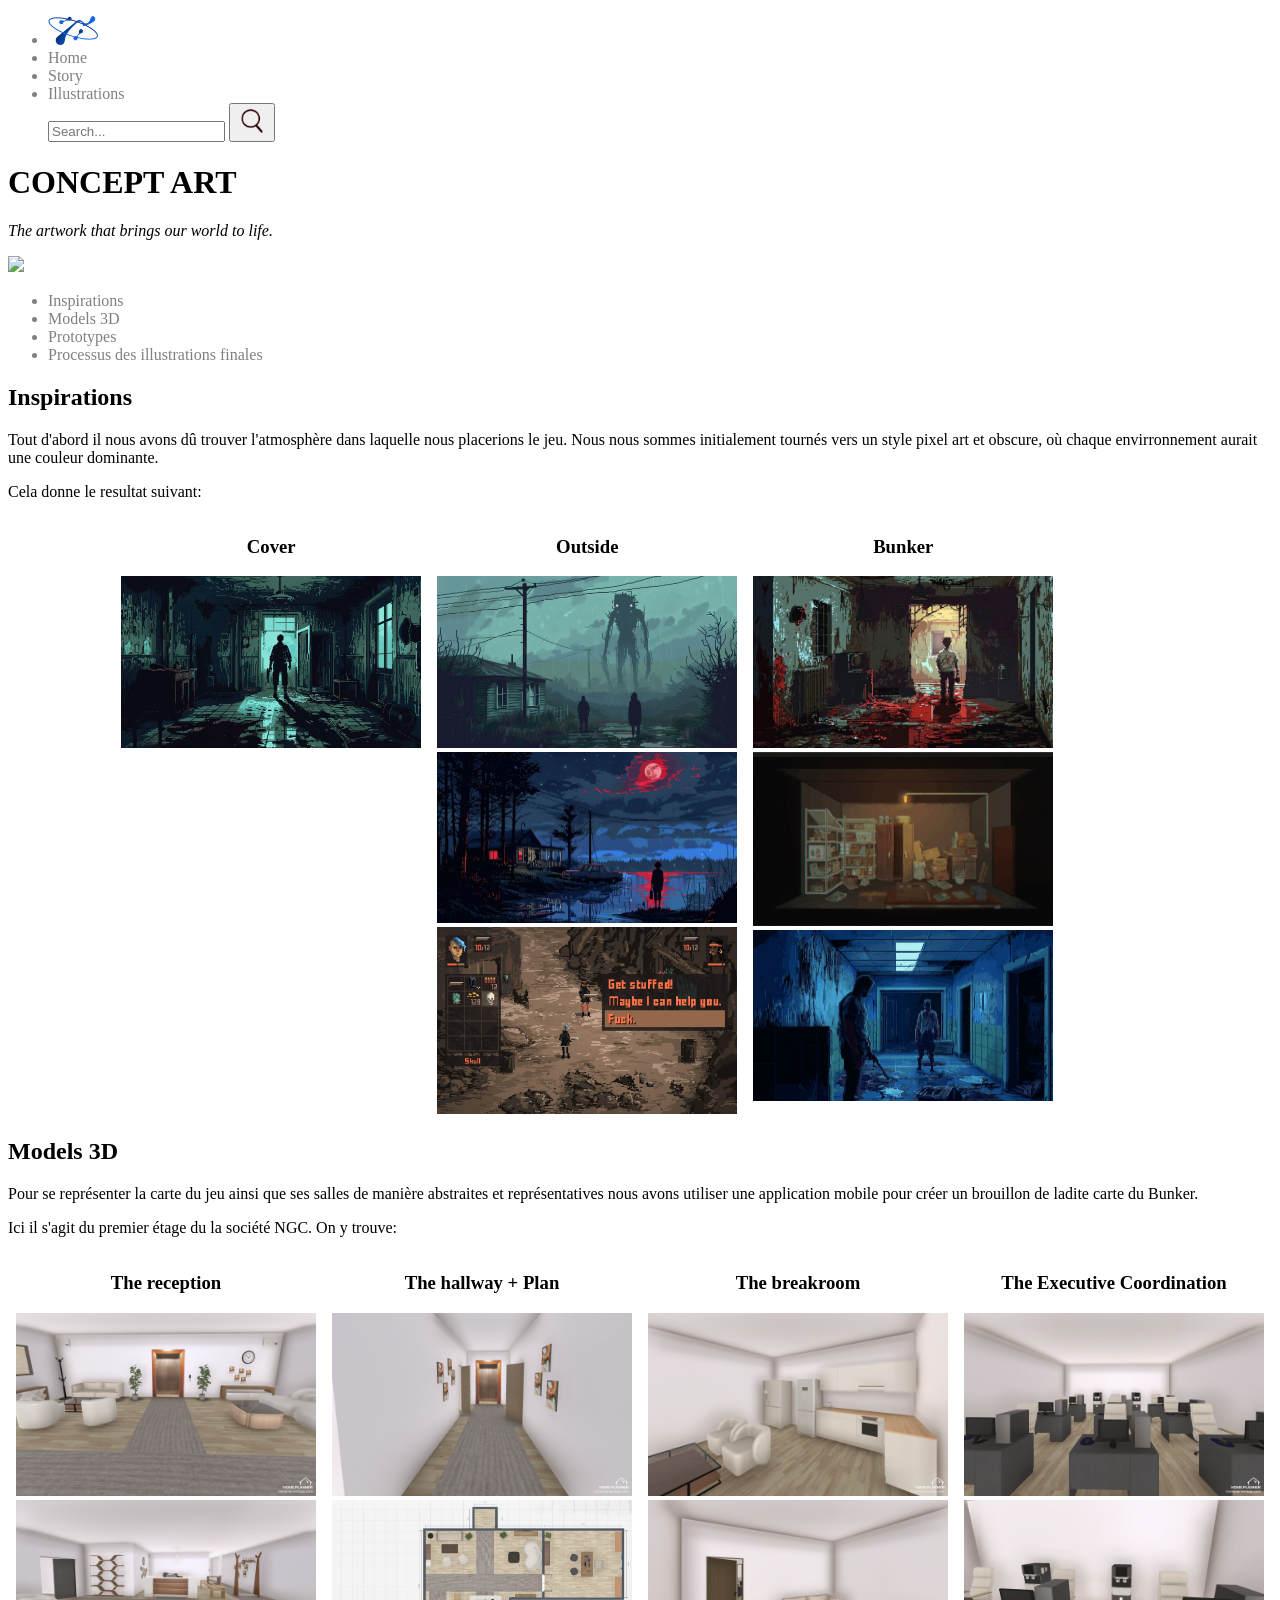
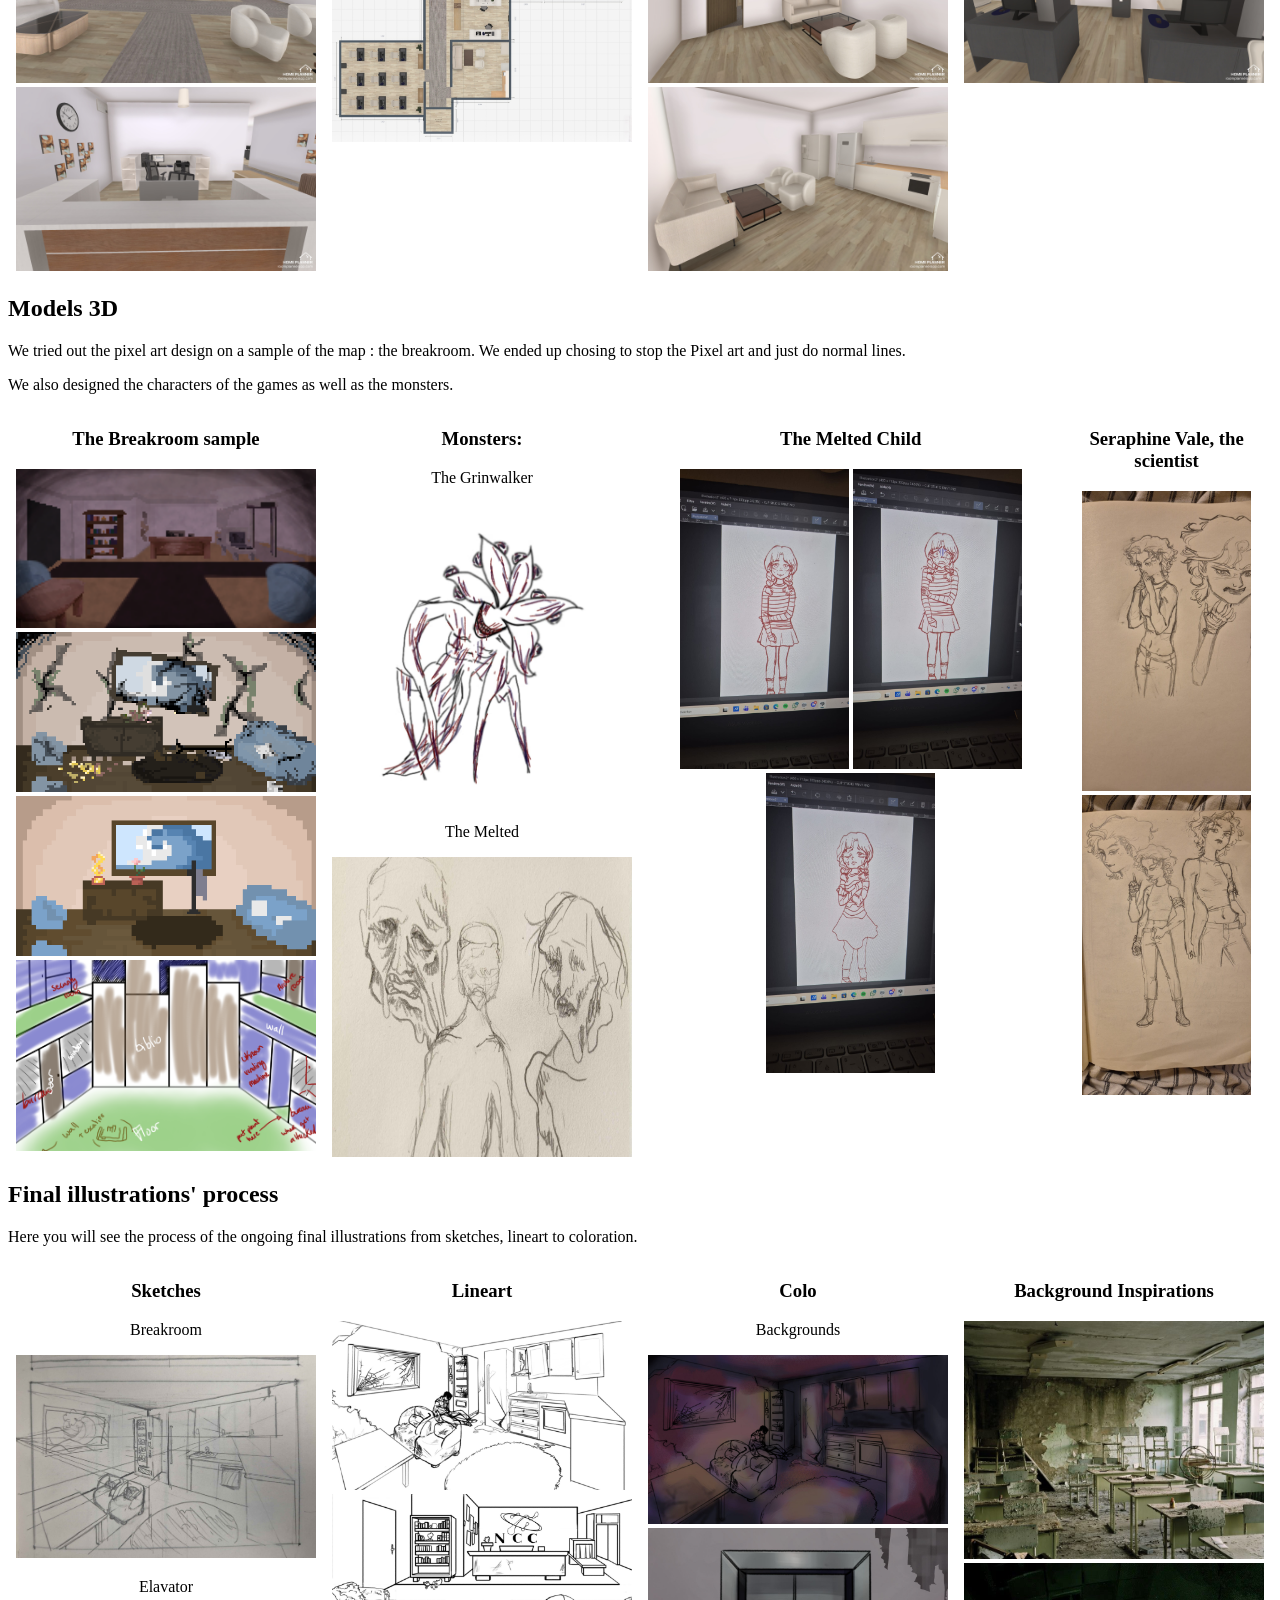
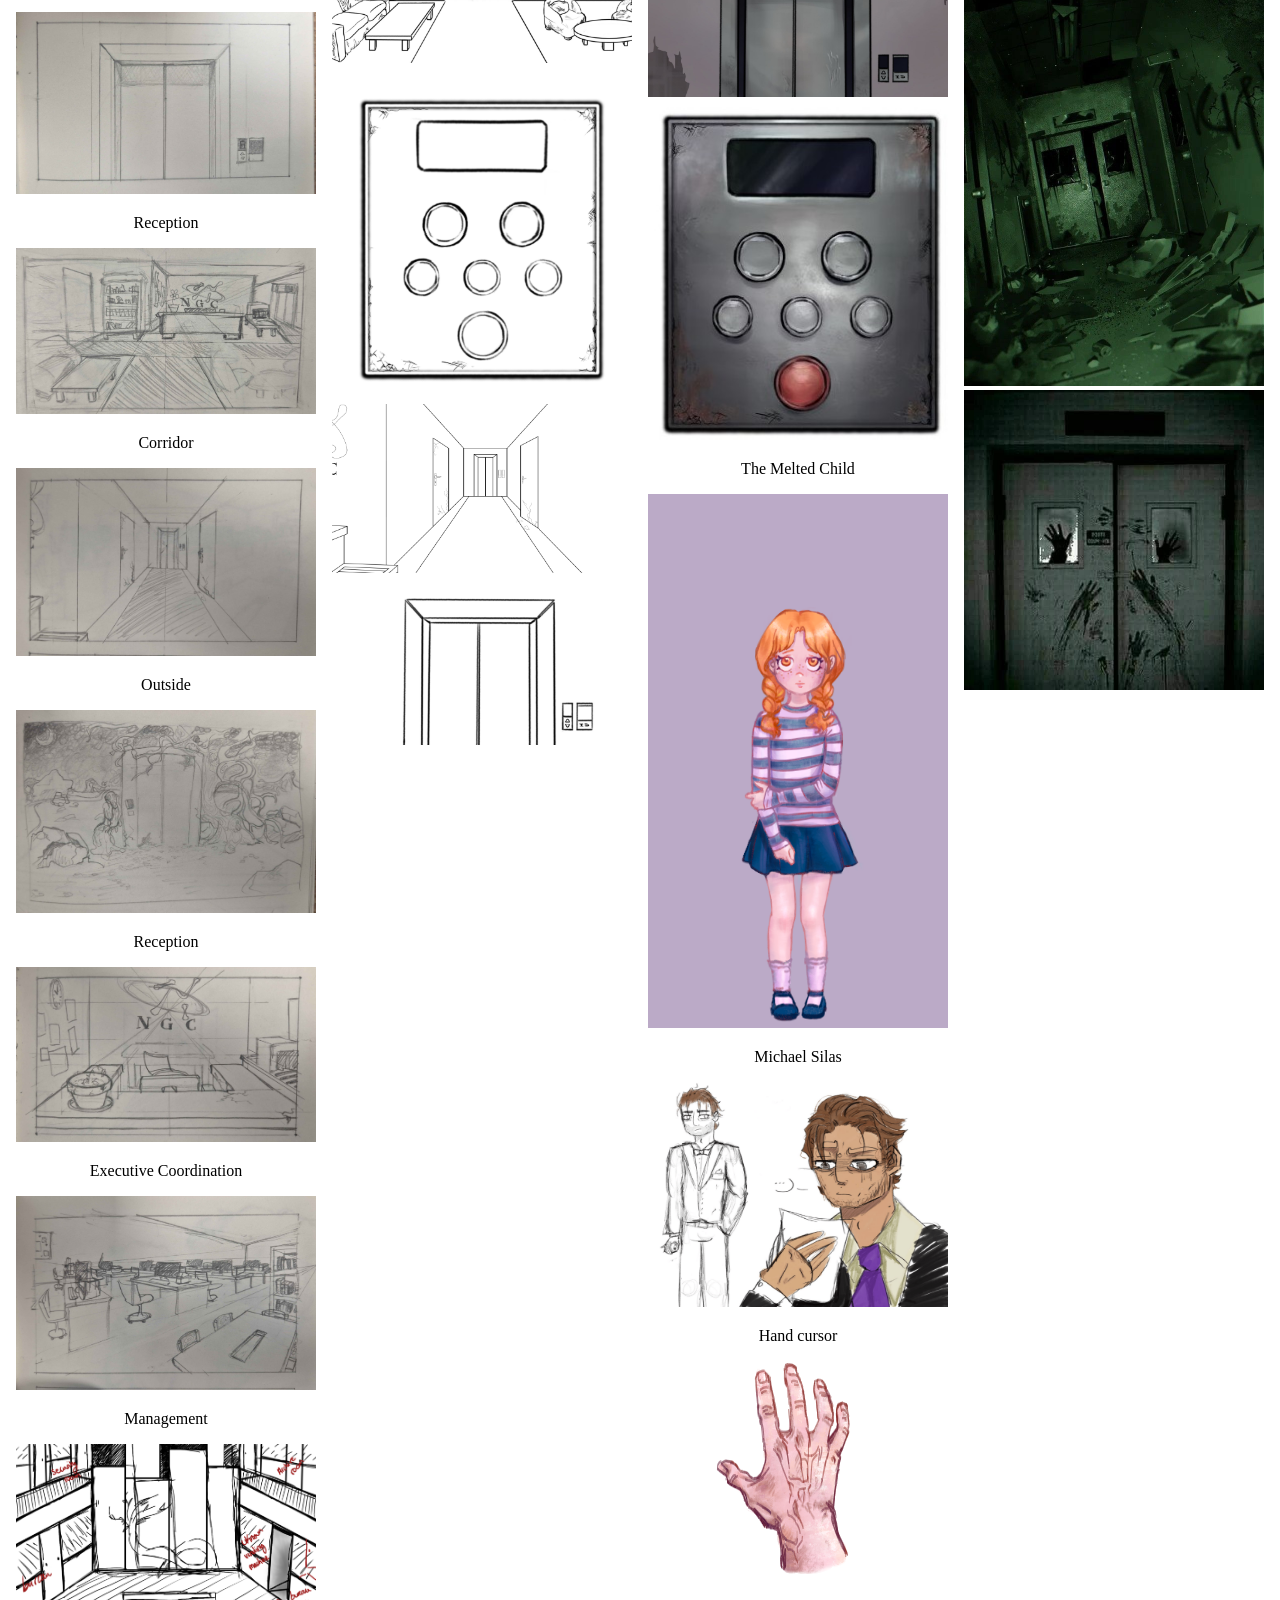
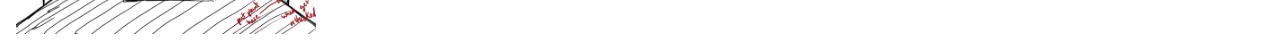
==== commit a12d2778: "Update illustration.html" ====
--- a/illustration.html
+++ b/illustration.html
@@ -2,7 +2,6 @@
 <html lang="en">
     <head>
         <meta charset="utf-8"/>
-        <link rel="stylesheet" type="text/css" href="style/css3.css">
         <meta name="description" content="a site to represent our game project">
     	<meta name="keywords" content="Bottom Line">
     	<meta name="author" content="NGC crew">
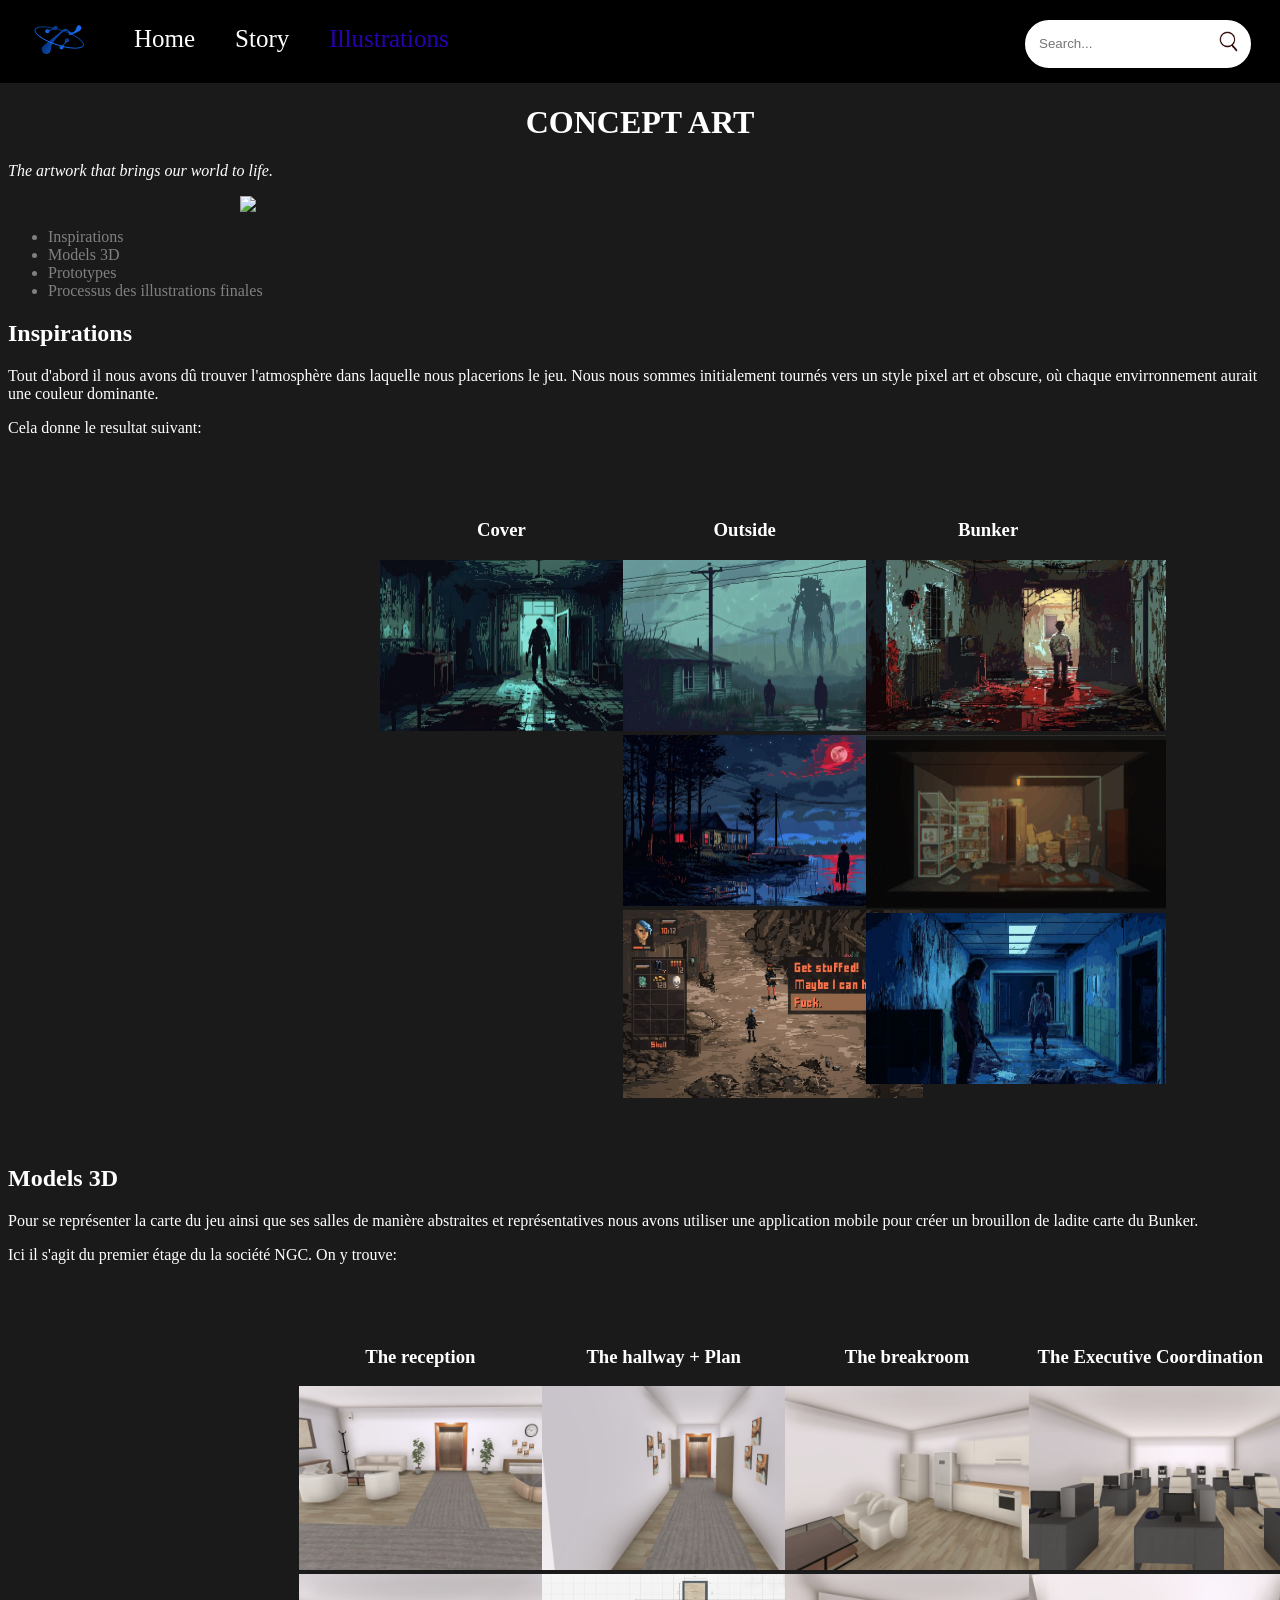
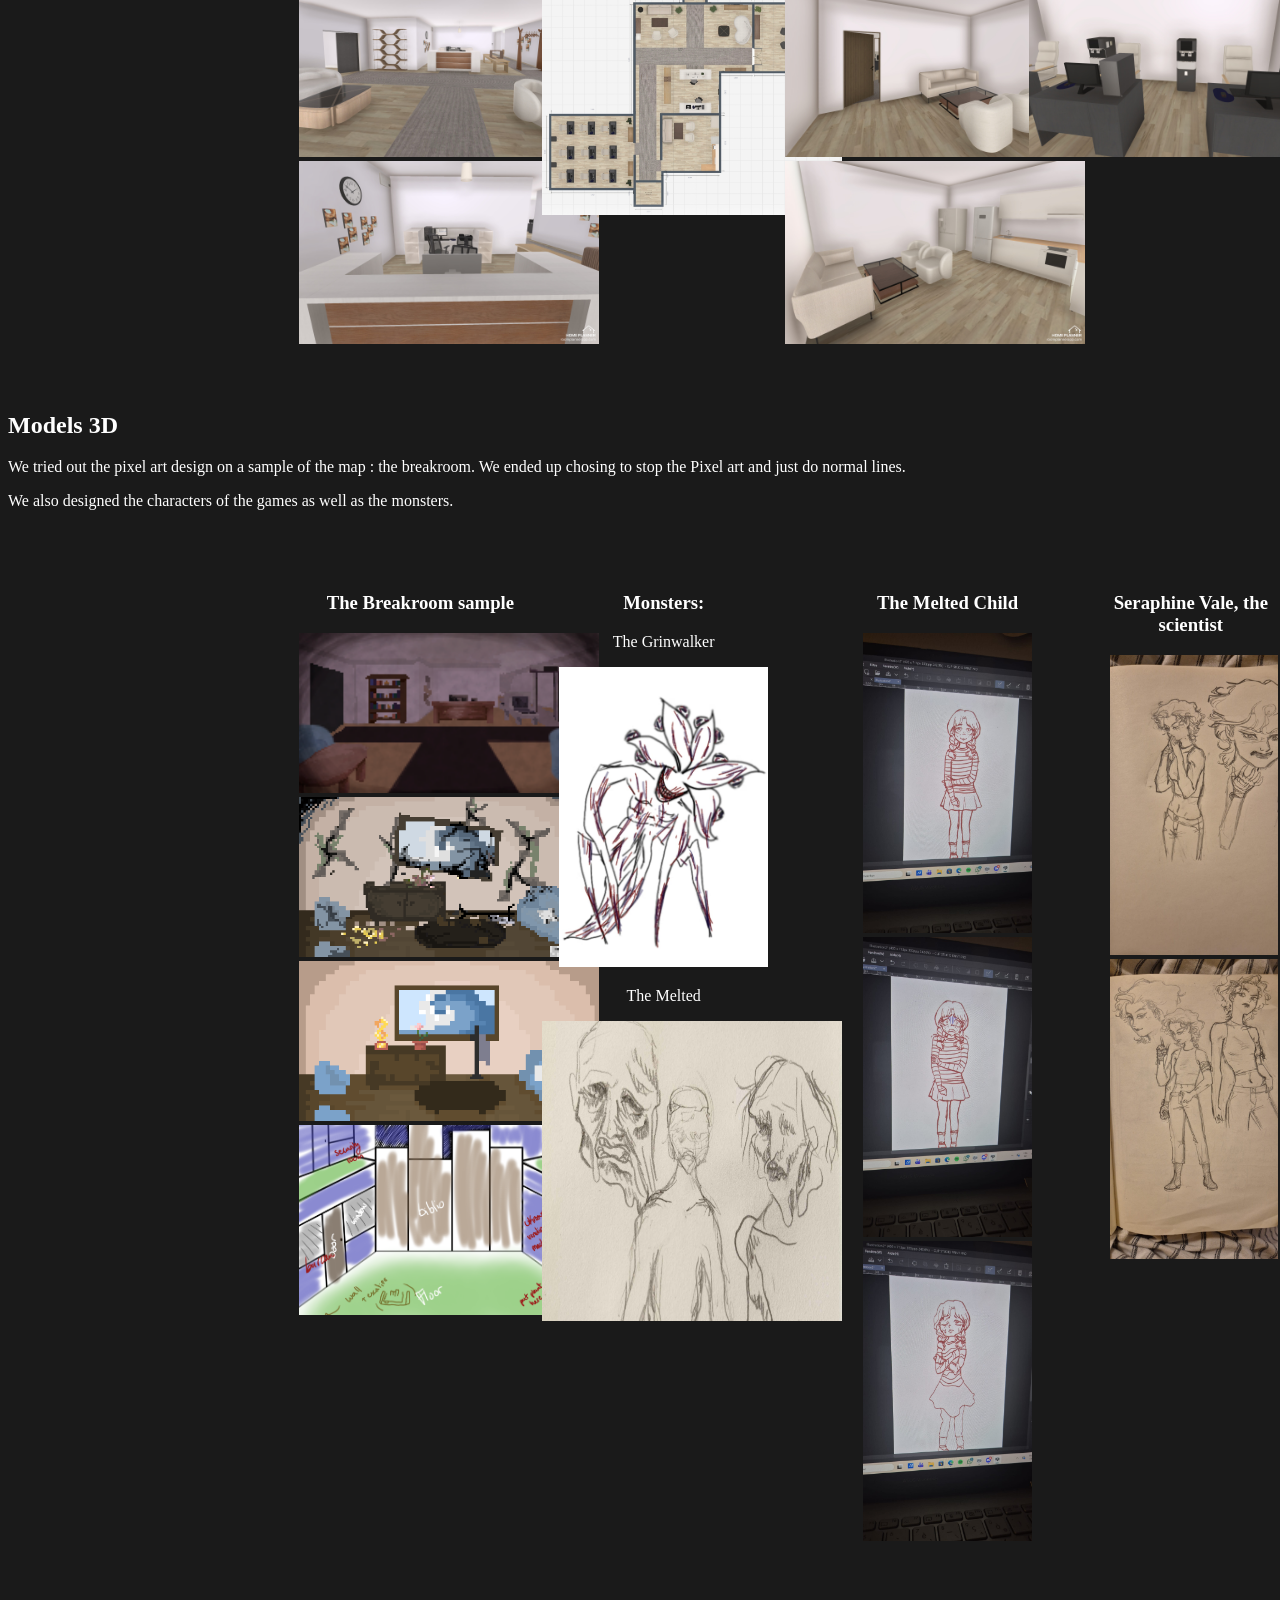
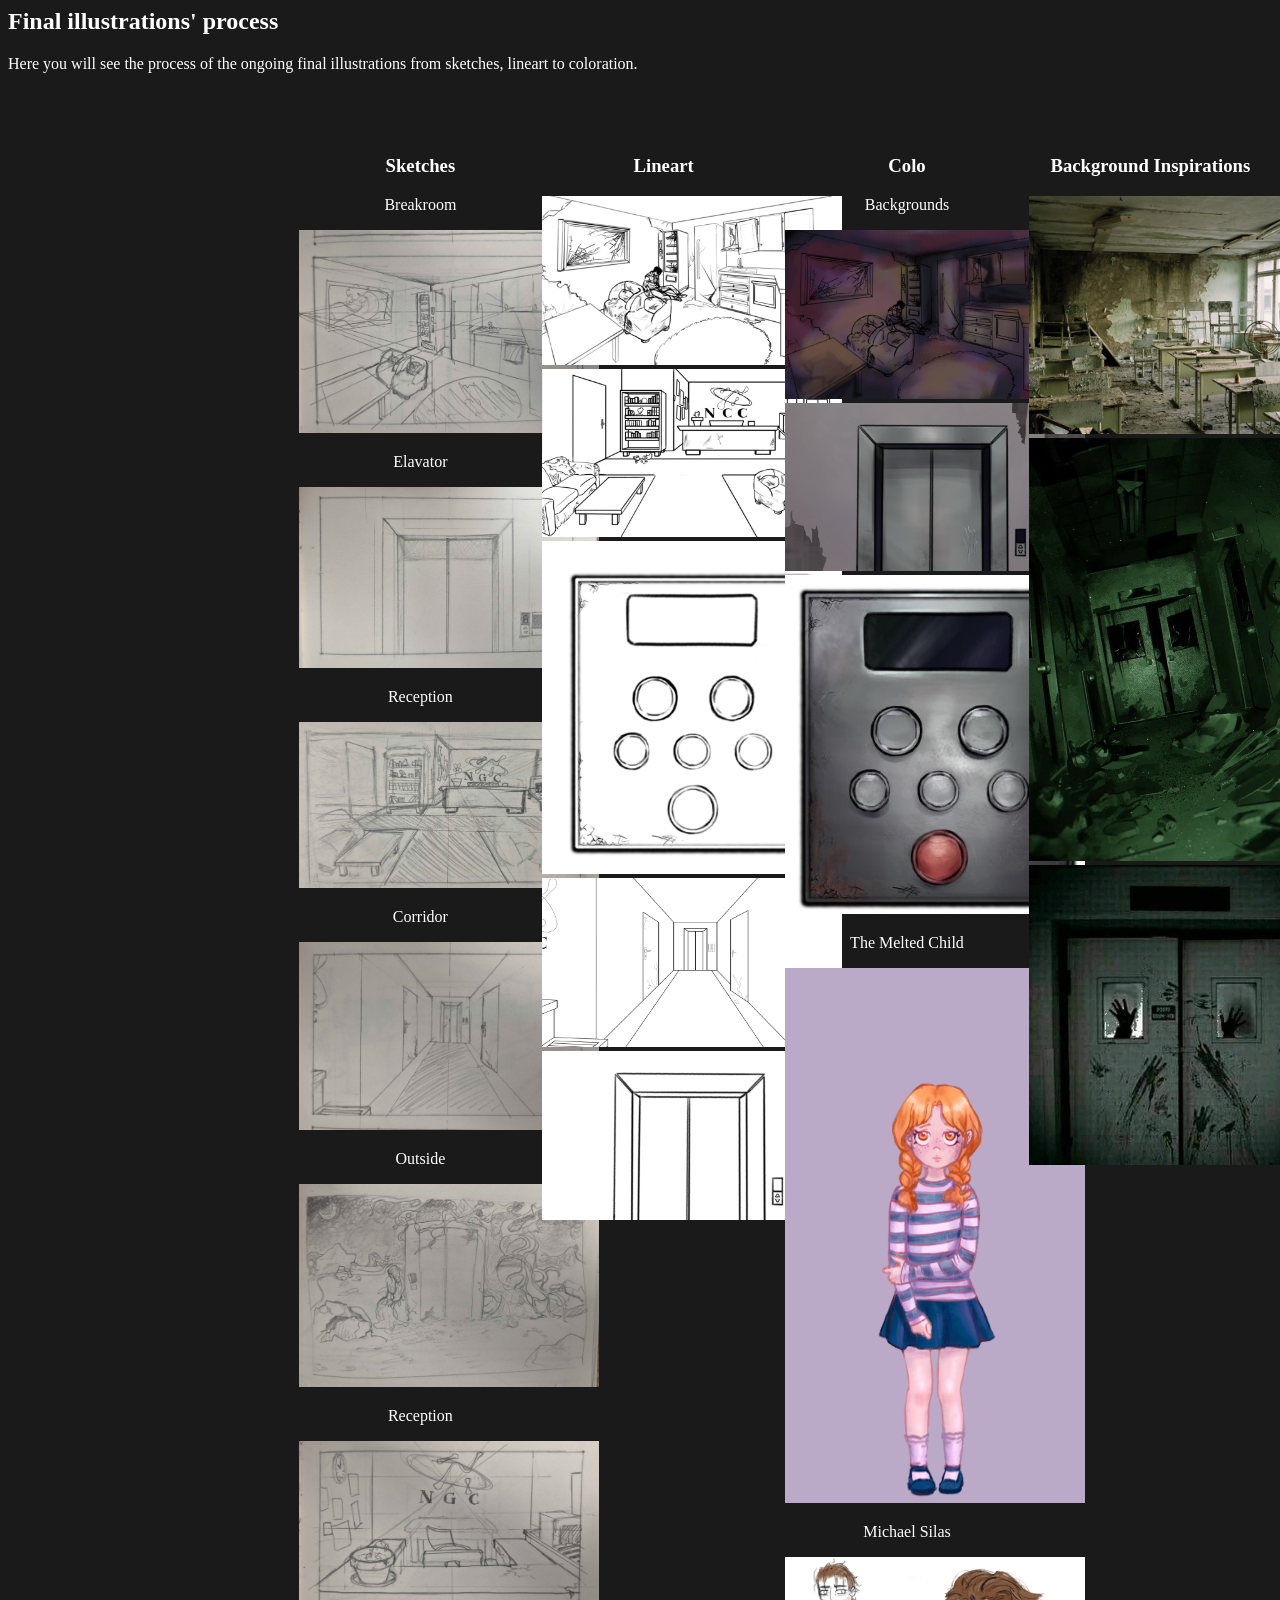
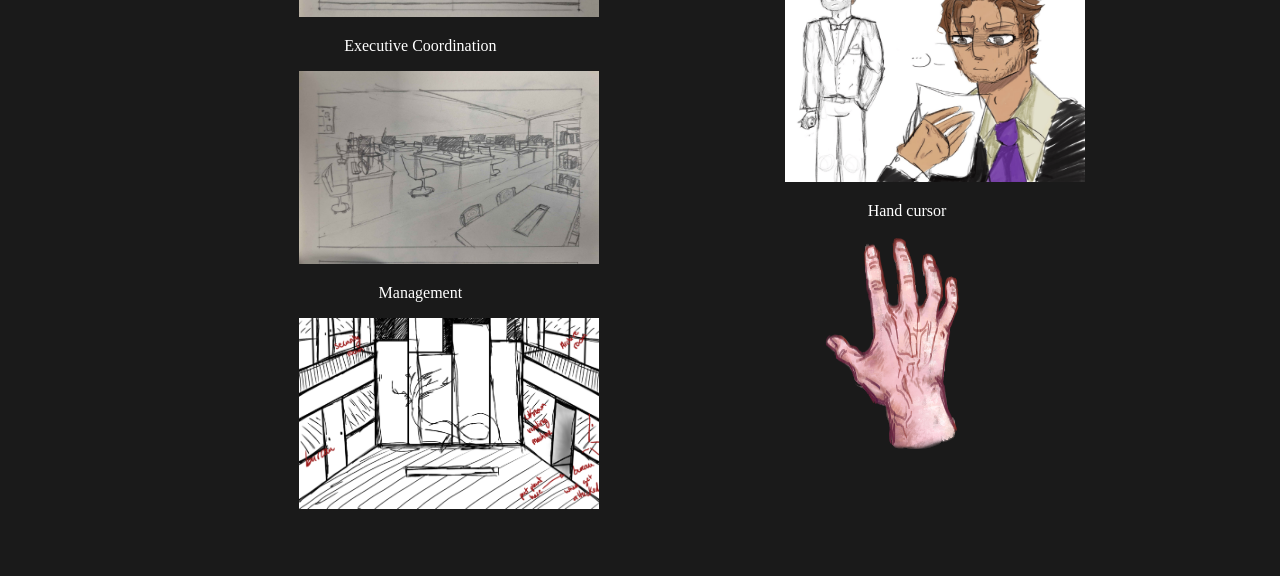
==== commit 64699b60: "Update illustration.html" ====
--- a/illustration.html
+++ b/illustration.html
@@ -2,6 +2,7 @@
 <html lang="en">
     <head>
         <meta charset="utf-8"/>
+        <link rel="stylesheet" type="text/css" href="style/css3.css">
         <meta name="description" content="a site to represent our game project">
     	<meta name="keywords" content="Bottom Line">
     	<meta name="author" content="NGC crew">
--- a/style/css3.css
+++ b/style/css3.css
@@ -0,0 +1,134 @@
+/*Pour faire des colones:*/
+
+
+/*Style du Menu*/
+.menu{ 
+    position:sticky; 
+    top:0; 
+    left:0; 
+    background-color: #000000;
+    padding: 15px;
+    margin-top: -9px;
+    margin-left: -9px;
+    margin-right: -9px;
+} 
+     
+     
+.menu ul{ 
+    display:flex; 
+    list-style: none;
+    margin: 0;
+    padding: 0;
+} 
+
+
+.menu li a{ 
+    font-size: 25px;
+
+    color:rgb(255, 255, 255);
+    text-decoration:none; 
+    display:block; 
+    padding: 10px 20px;
+}
+
+.menu li a:hover{
+    background-color: rgb(0, 14, 33);
+} 
+
+
+.menu li img{
+    padding: 10px 20px;
+    margin-right: 10px;
+}
+
+
+#illu {
+    color: #2900b0; /*current page = colored*/
+}
+
+
+/*Style search bar*/
+.search{
+    margin-left: auto;
+    margin-right: 15px;
+    margin-top: 5px;
+    background-color: #ffffff;
+    border: 4px solid #ffffff;
+    border-radius: 50px;
+}
+
+
+.bar{
+    display: flex;
+}
+
+
+.bar input{
+    background: transparent;
+    border: 0;
+    outline: none;
+    padding-left: 10px;
+    padding-top: 5px;
+}
+
+
+.bar button{
+    background: transparent;
+    border: 0;
+    padding-top: 5px;
+}
+
+
+.bar button img{
+    width: 25px;
+}
+
+/*body*/
+body{
+    background-color: #1a1a1a;
+    color: #ffffff;
+}
+
+img{ align-items: center; /* Ajuste la largeur de l'image à 100% de son conteneur */ 
+     height: auto; /* Maintient le ratio d'aspect de l'image */ 
+     margin: 0 auto; /* Centre l'image horizontalement */ } 
+
+#image-carree {height: 200px;
+    border-radius:50%; 
+
+}
+#animal1 img{height: 200px;
+    border-radius:50%;
+    
+}
+[id*='animal']{
+    text-align: center;
+}
+[id*='animal'] ul {
+  list-style-type: none;
+}
+
+.ligne {
+    display: block;
+    margin-top: 5%;
+    margin-left: 23%;
+    margin-bottom: 5%;
+}
+
+.feed h1{
+    text-align: center;
+}
+
+#feedimg {
+    display: block;
+    margin: auto;
+}
+
+fieldset{
+    margin-left: 10%;
+    margin-right: 10%;
+}
+
+.center{
+    text-align: center;
+}
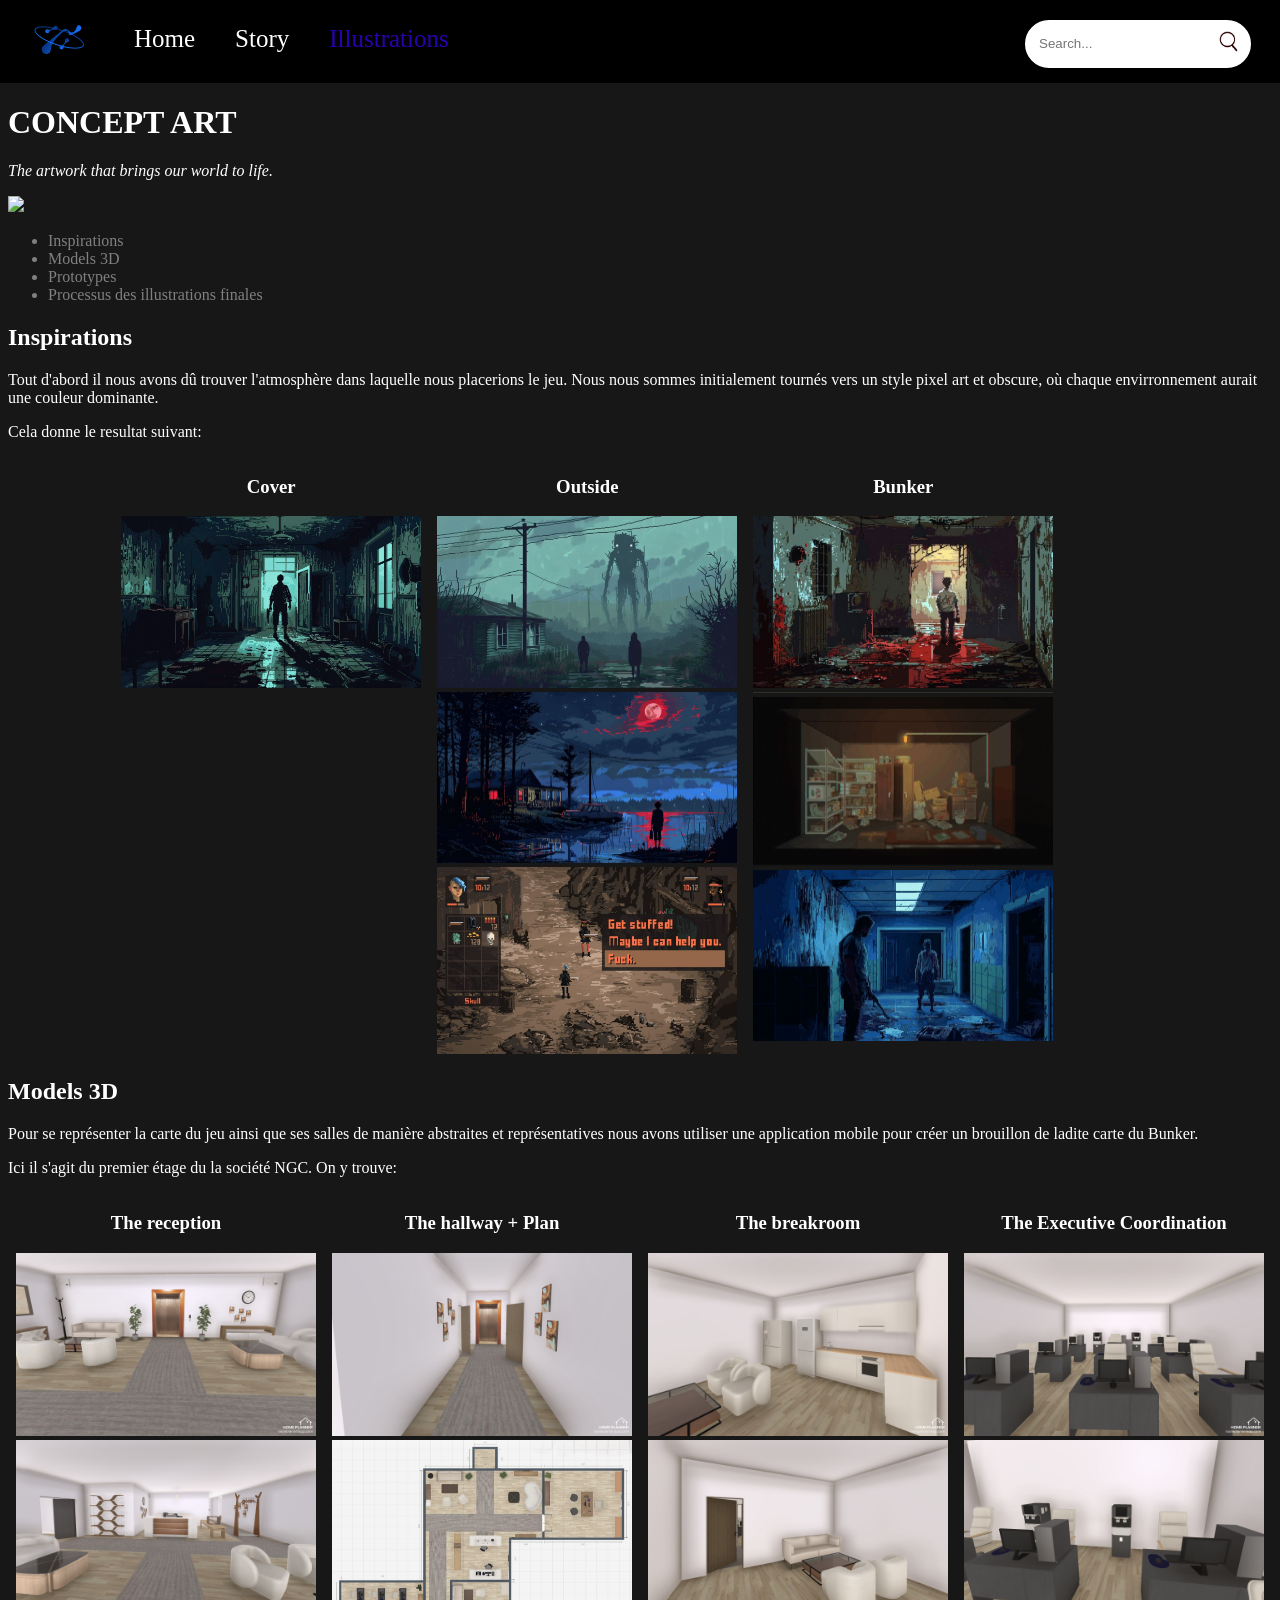
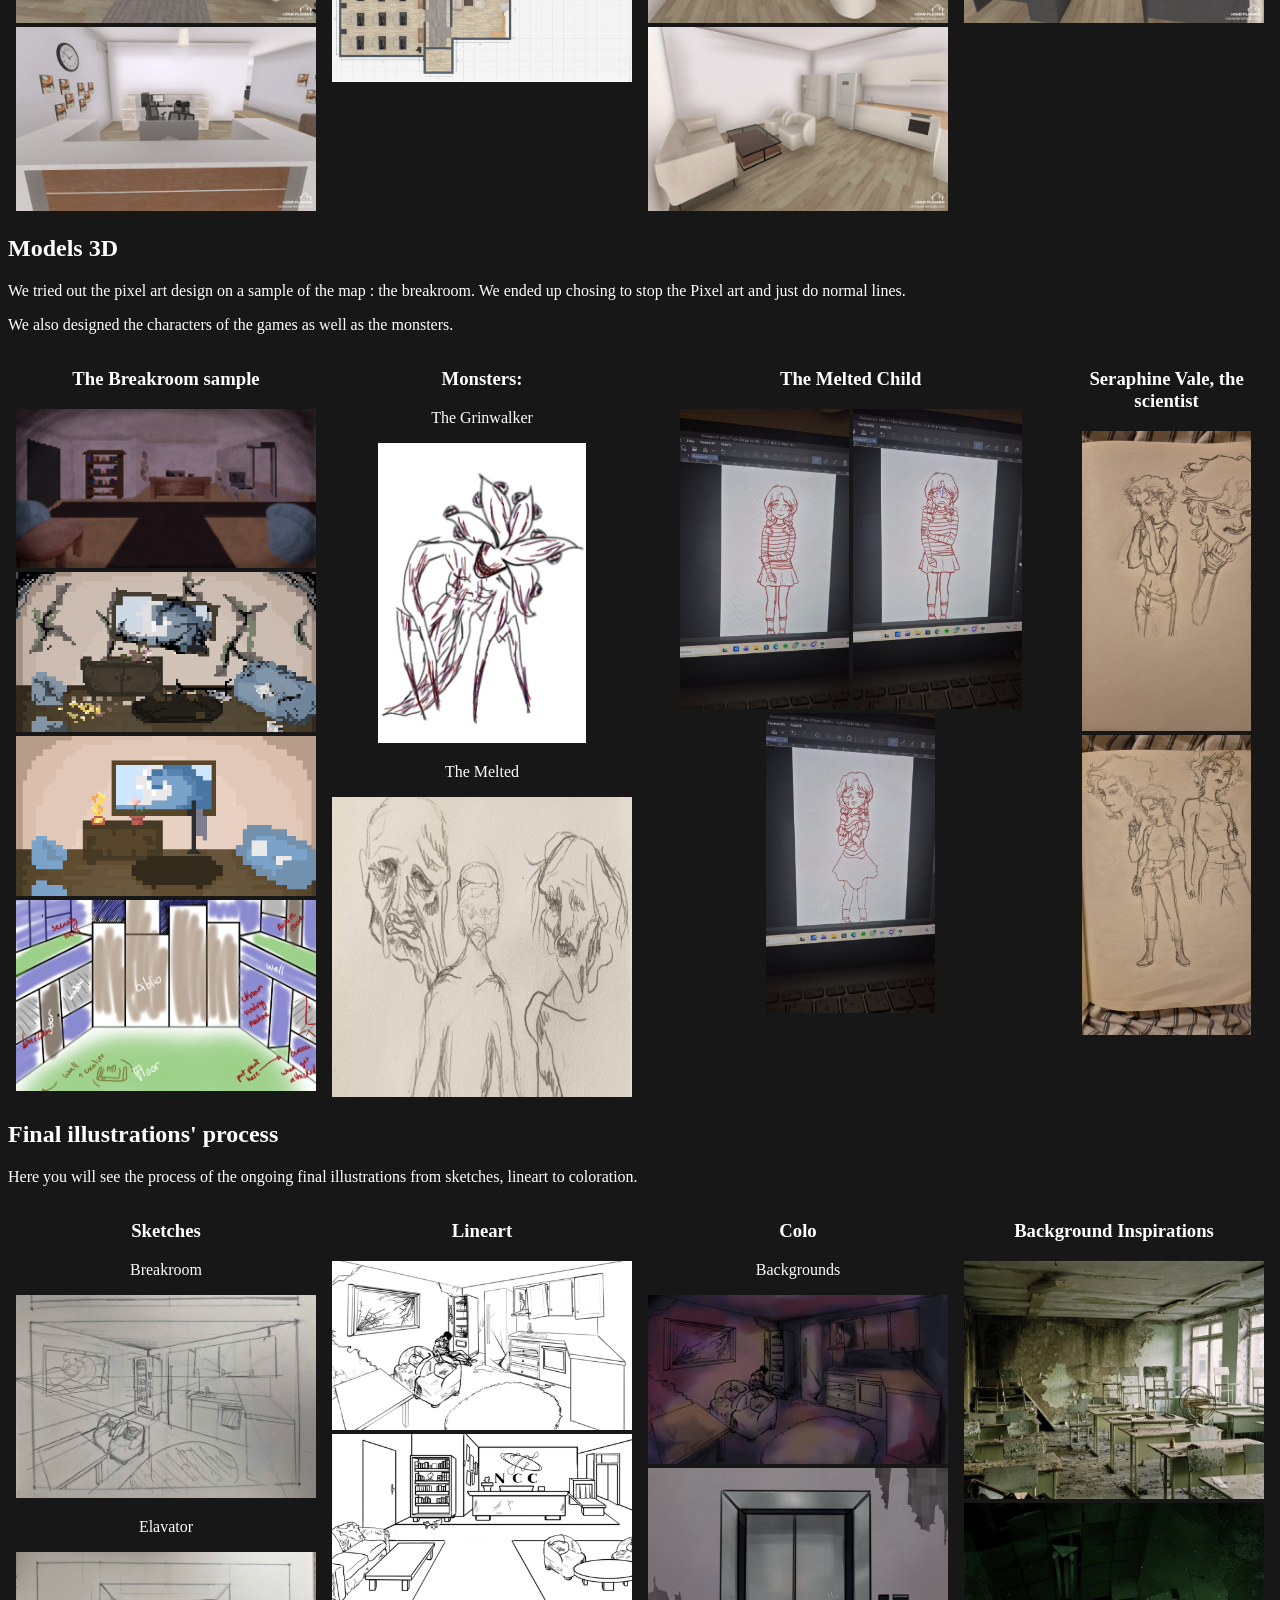
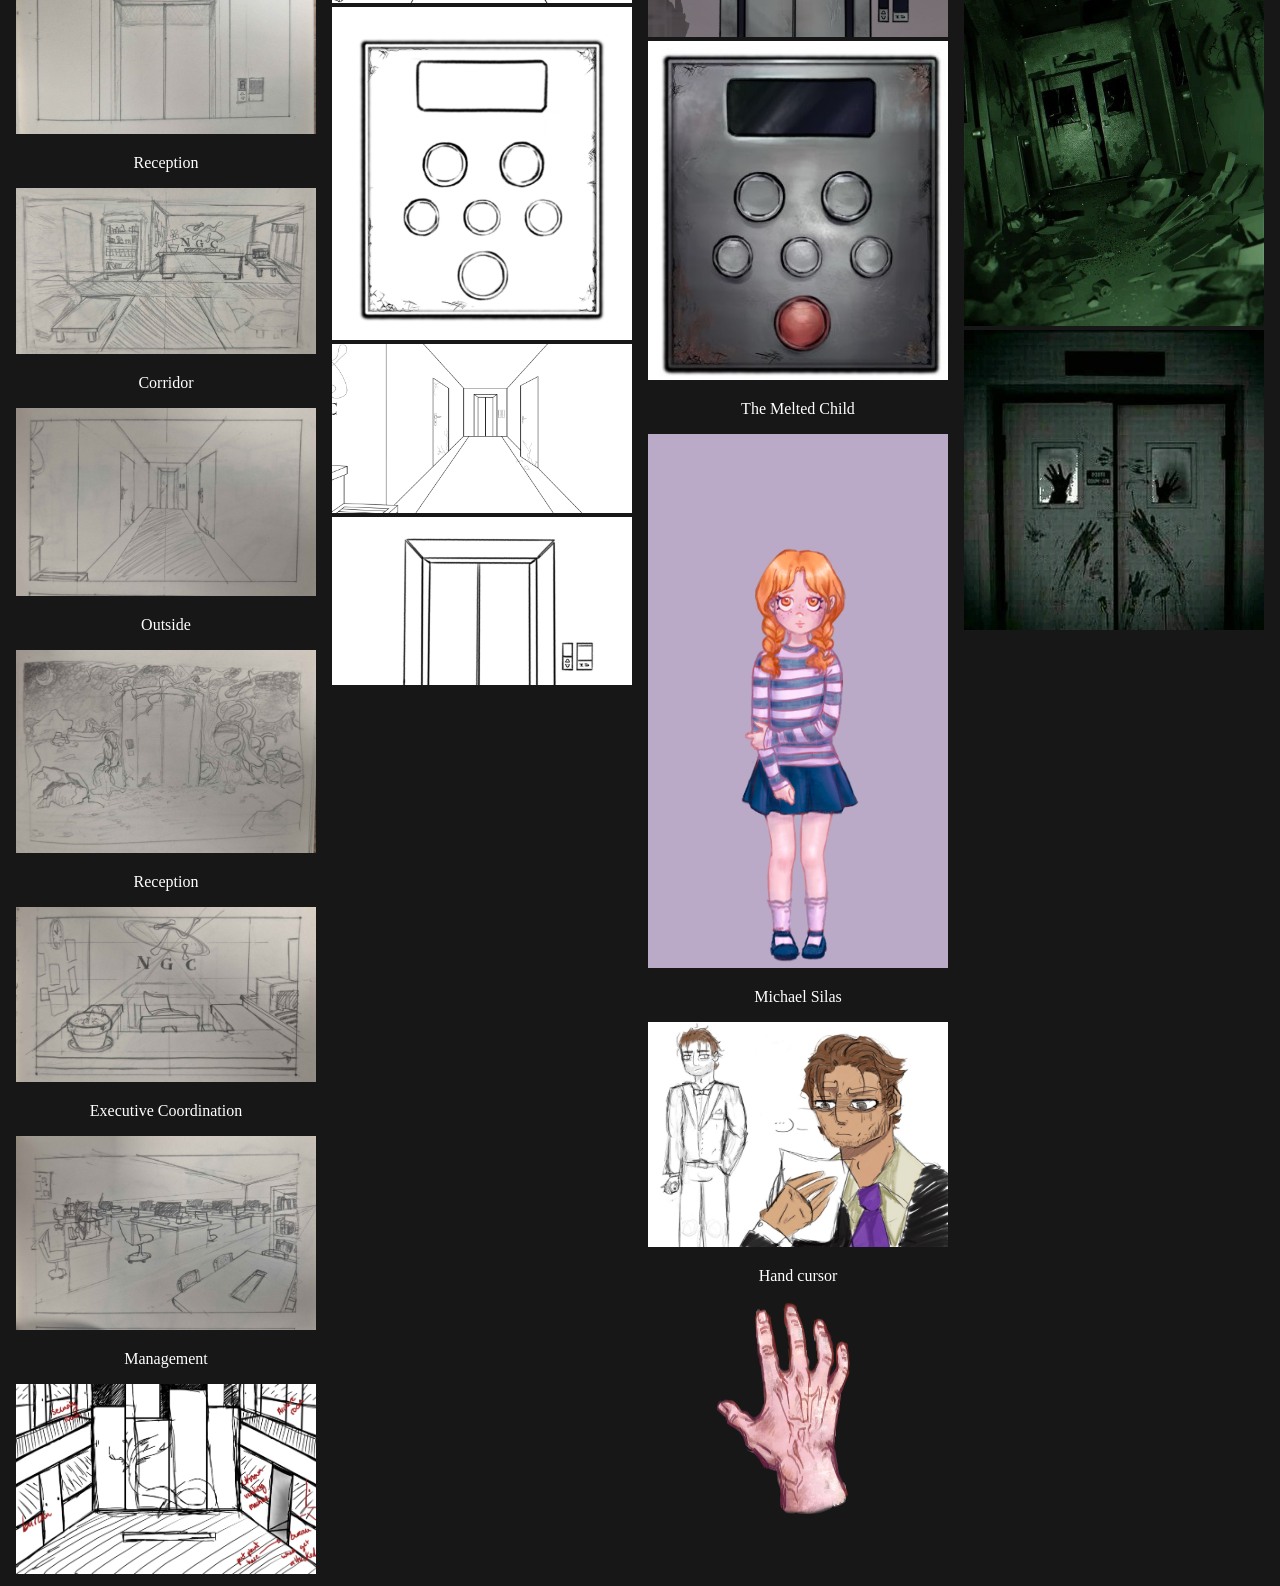
==== commit 73644090: "Update illustration.html" ====
--- a/illustration.html
+++ b/illustration.html
@@ -86,13 +86,11 @@
         </div>
   
         <div id="Top">
-            <div id="contenu">
             <div class="feed">
                 <h1 id="front-txt">CONCEPT ART</h1>
                 <p class="intro-txt"><em>The artwork that brings our world to life.</em></p>
                 <img src="https://i.pinimg.com/1200x/23/aa/86/23aa86f2eb65d924504373cc78329e7d.jpg" id="feedimg" width="800px">
             </div>
-        </div>
         </div>
 
 		<div id="sommaire">
--- a/style/css3.css
+++ b/style/css3.css
@@ -1,4 +1,3 @@
-/*Pour faire des colones:*/
 
 
 /*Style du Menu*/
@@ -83,52 +82,7 @@
     width: 25px;
 }
 
-/*body*/
 body{
-    background-color: #1a1a1a;
+    background-color: #171717;
     color: #ffffff;
 }
-
-img{ align-items: center; /* Ajuste la largeur de l'image à 100% de son conteneur */ 
-     height: auto; /* Maintient le ratio d'aspect de l'image */ 
-     margin: 0 auto; /* Centre l'image horizontalement */ } 
-
-#image-carree {height: 200px;
-    border-radius:50%; 
-
-}
-#animal1 img{height: 200px;
-    border-radius:50%;
-    
-}
-[id*='animal']{
-    text-align: center;
-}
-[id*='animal'] ul {
-  list-style-type: none;
-}
-
-.ligne {
-    display: block;
-    margin-top: 5%;
-    margin-left: 23%;
-    margin-bottom: 5%;
-}
-
-.feed h1{
-    text-align: center;
-}
-
-#feedimg {
-    display: block;
-    margin: auto;
-}
-
-fieldset{
-    margin-left: 10%;
-    margin-right: 10%;
-}
-
-.center{
-    text-align: center;
-}
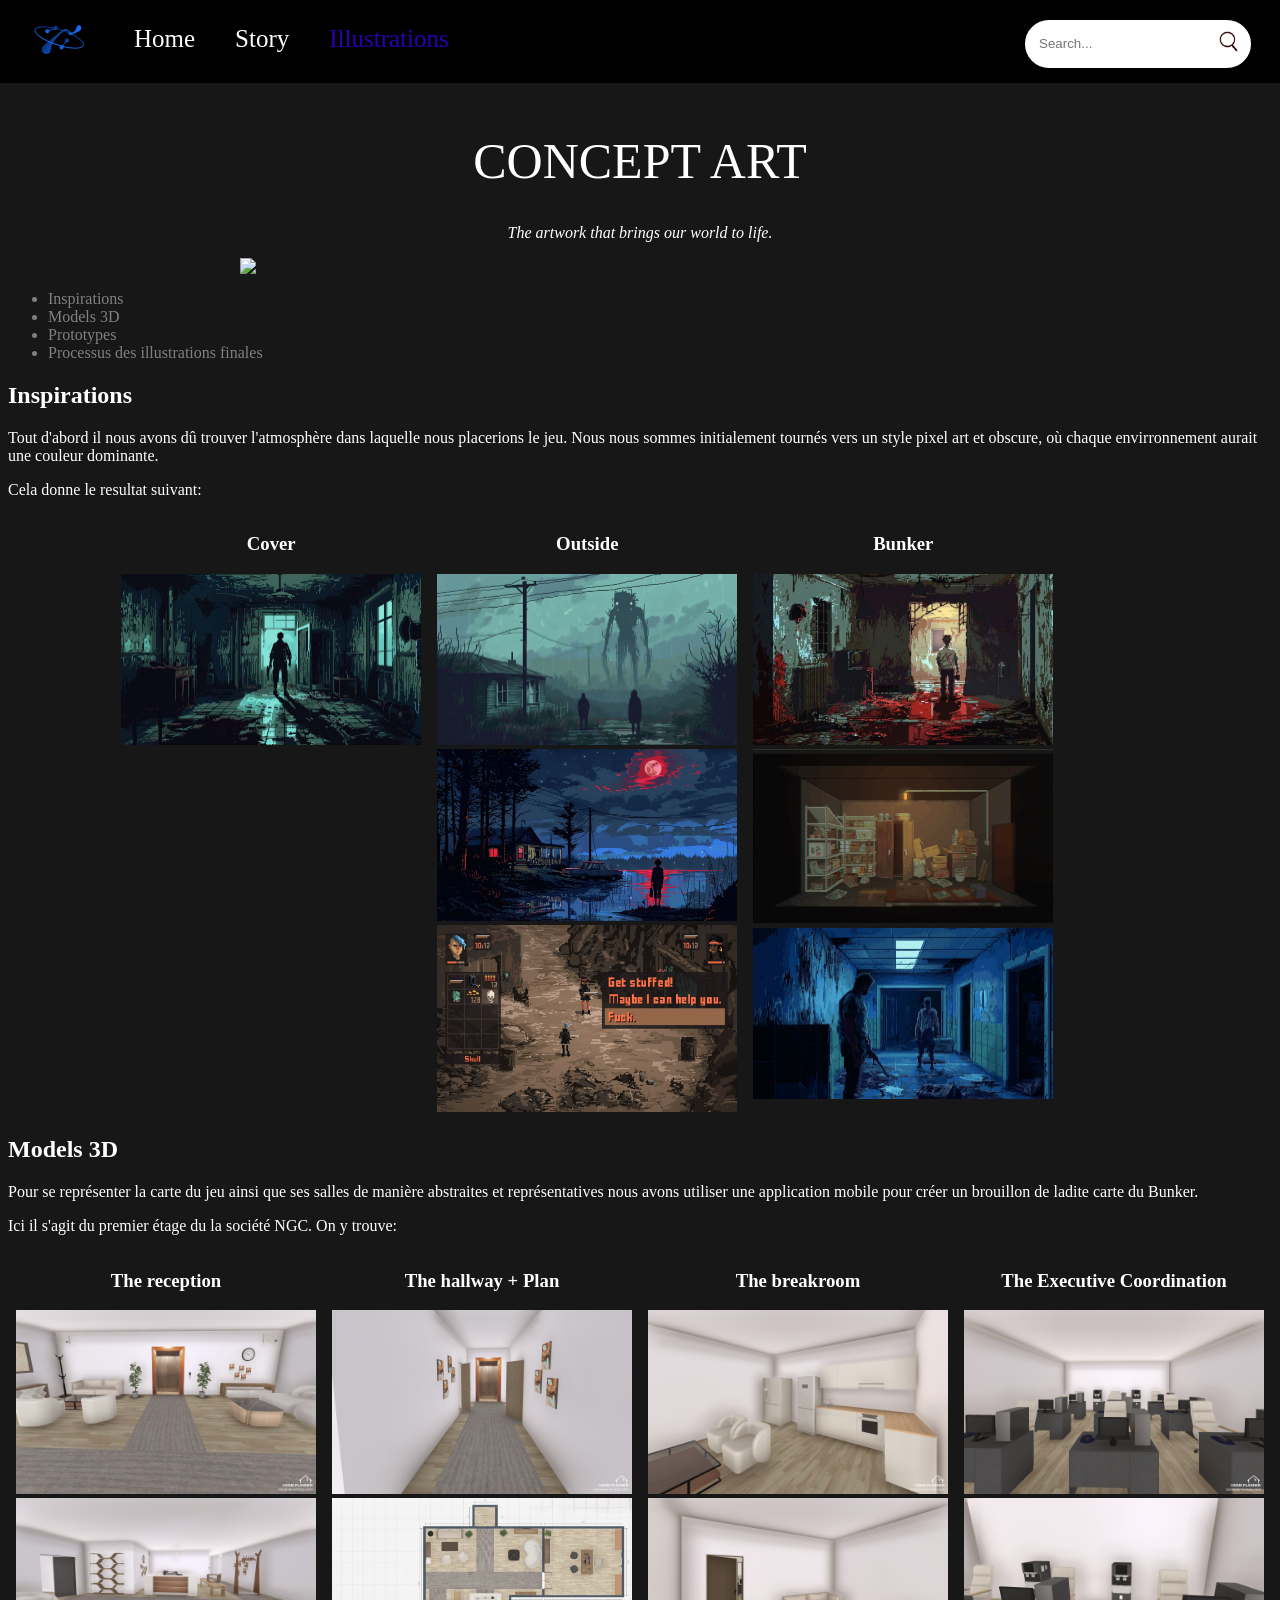
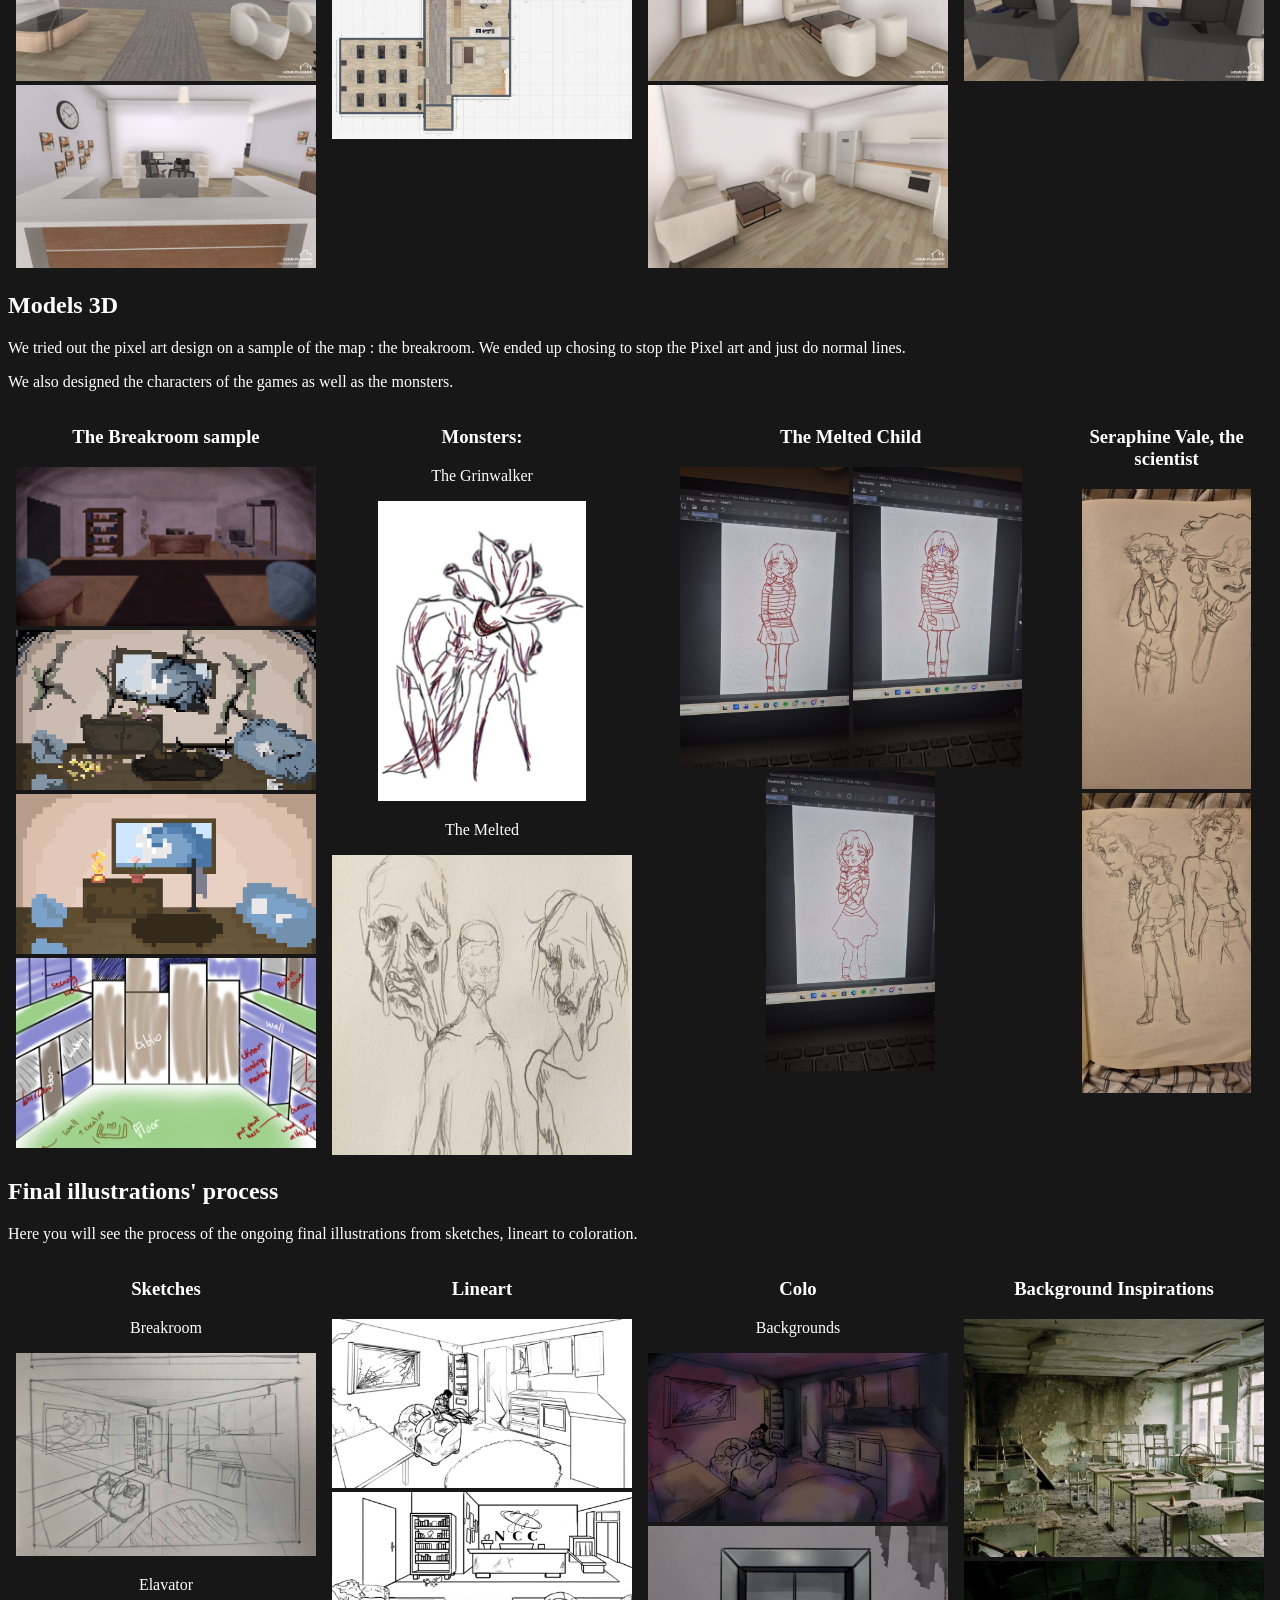
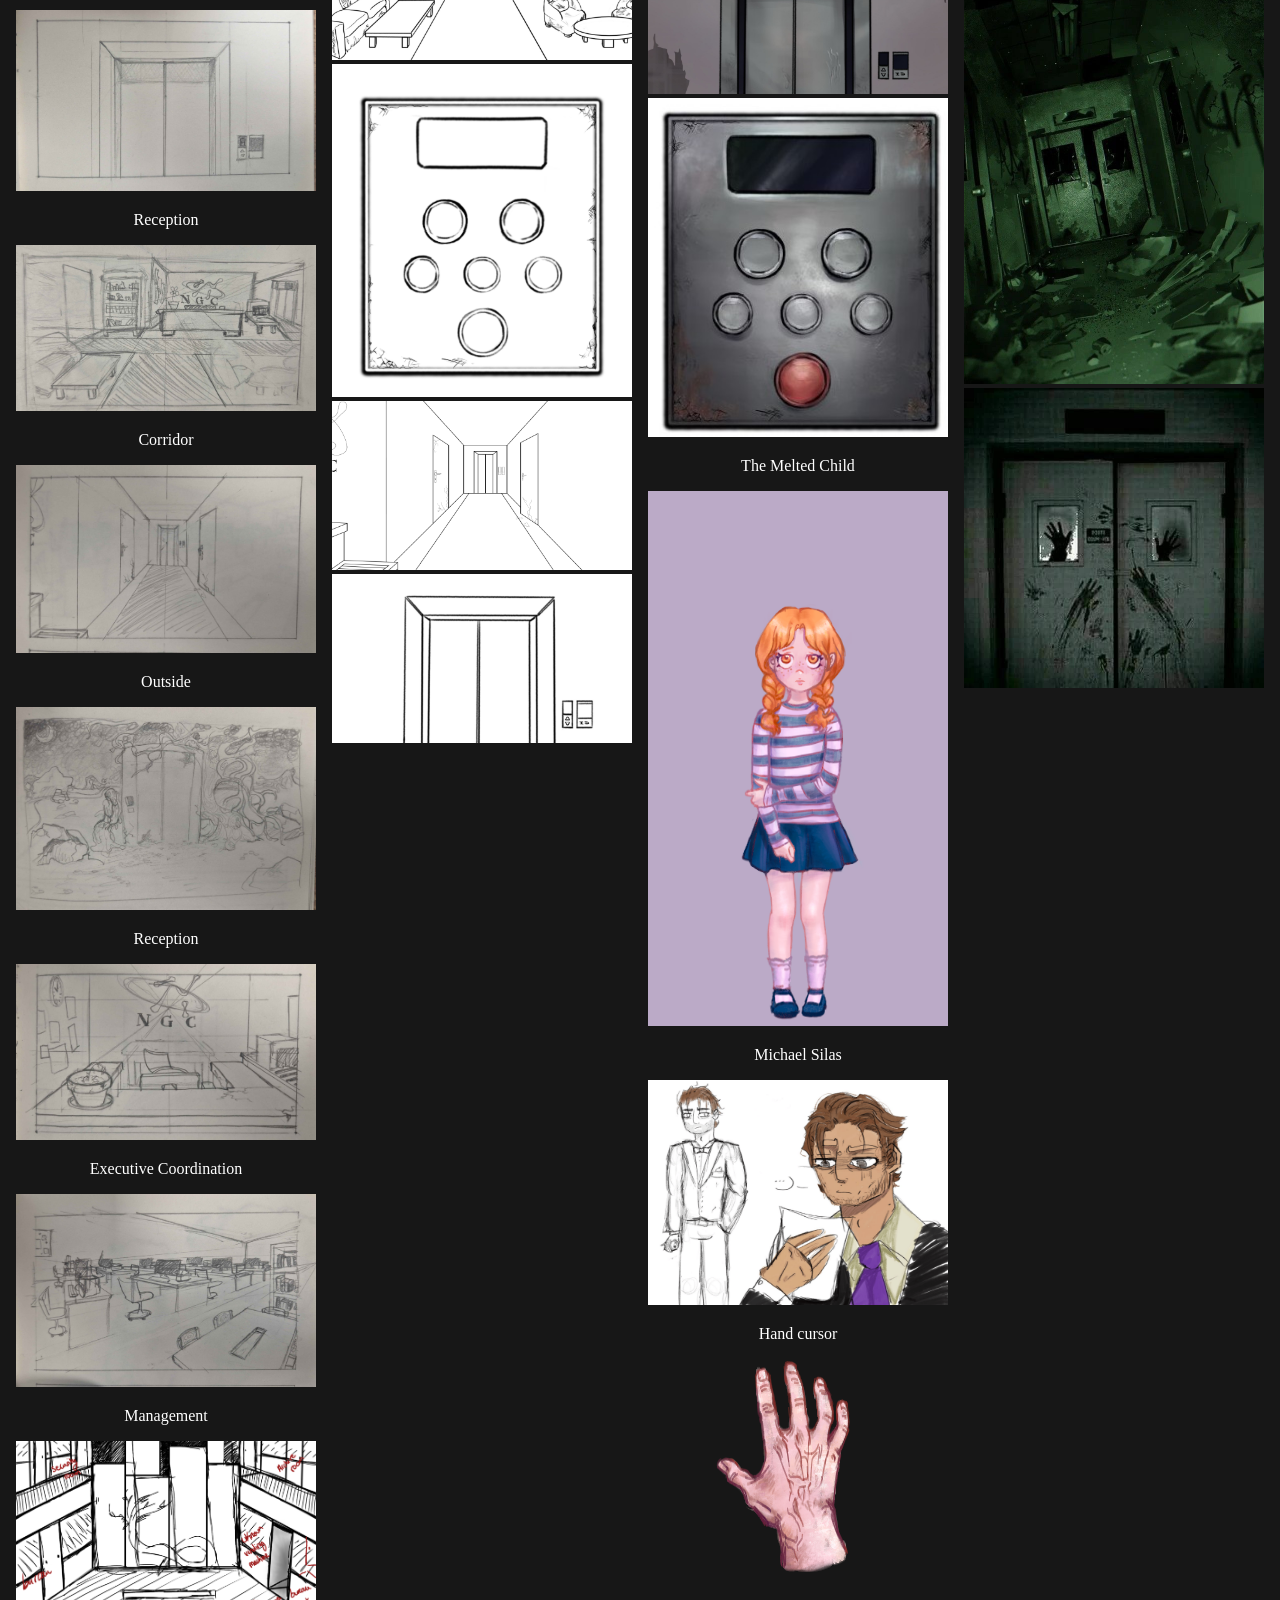
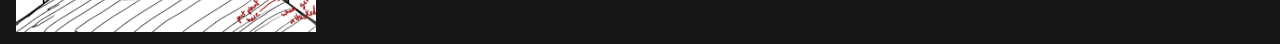
==== commit 10044ce7: "Update illustration.html" ====
--- a/illustration.html
+++ b/illustration.html
@@ -86,11 +86,13 @@
         </div>
   
         <div id="Top">
-            <div class="feed">
-                <h1 id="front-txt">CONCEPT ART</h1>
-                <p class="intro-txt"><em>The artwork that brings our world to life.</em></p>
-                <img src="https://i.pinimg.com/1200x/23/aa/86/23aa86f2eb65d924504373cc78329e7d.jpg" id="feedimg" width="800px">
-            </div>
+			<div id="contenu">
+            	<div class="feed">
+                	<h1 id="front-txt">CONCEPT ART</h1>
+                	<p class="intro-txt"><em>The artwork that brings our world to life.</em></p>
+                	<img src="https://i.pinimg.com/1200x/23/aa/86/23aa86f2eb65d924504373cc78329e7d.jpg" id="feedimg" width="800px">
+            	</div>
+			</div>
         </div>
 
 		<div id="sommaire">
--- a/style/css3.css
+++ b/style/css3.css
@@ -86,3 +86,24 @@
     background-color: #171717;
     color: #ffffff;
 }
+
+.feed h1{
+    margin-top: 50px;
+    text-align: center;
+}
+
+#feedimg {
+    display: block;
+    margin: auto;
+}
+
+#front-txt{
+    font-size: 50px;
+    color: #fff;
+    font-weight: 30;
+    text-align: center;
+}
+
+.intro-txt{
+    text-align: center;
+}
